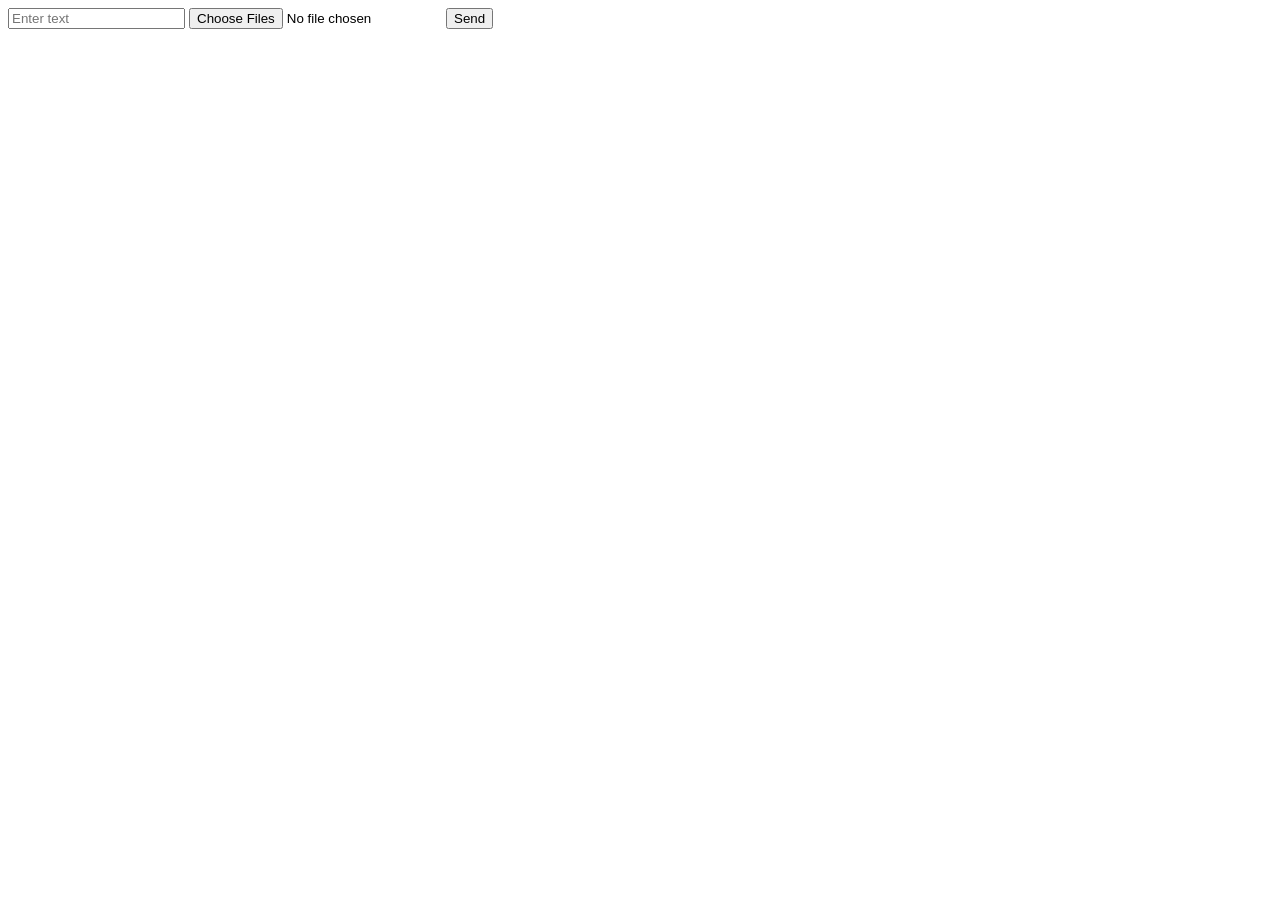
==== frontend/pages/index.html @ 4bc086fd "Style palette container with border, padding, and edge-only rounded swatches" ====
<!DOCTYPE html>
<html lang="en">
<head>
    <meta charset="UTF-8">
    <meta name="viewport" content="width=device-width, initial-scale=1.0">
    <title>SSApp</title>
    <link rel="stylesheet" href="/css/style.css">
</head>
<body>

    <form id="user-form">
        <input type="text" id="text-input" placeholder="Enter text">

        <input
            type="file"
            id="file-input"
            name="files"
            accept="application/pdf,application/vnd.openxmlformats-officedocument.presentationml.presentation,audio/*,video/*"
            multiple
        >

        <button type="submit">Send</button>
    </form>

    <div id="palette-container"></div>
    <div id="sub-page"></div>
    <div id="output"></div>
    <div id="query"></div>

    <script src="/js/main.js"></script>
</body>
</html>
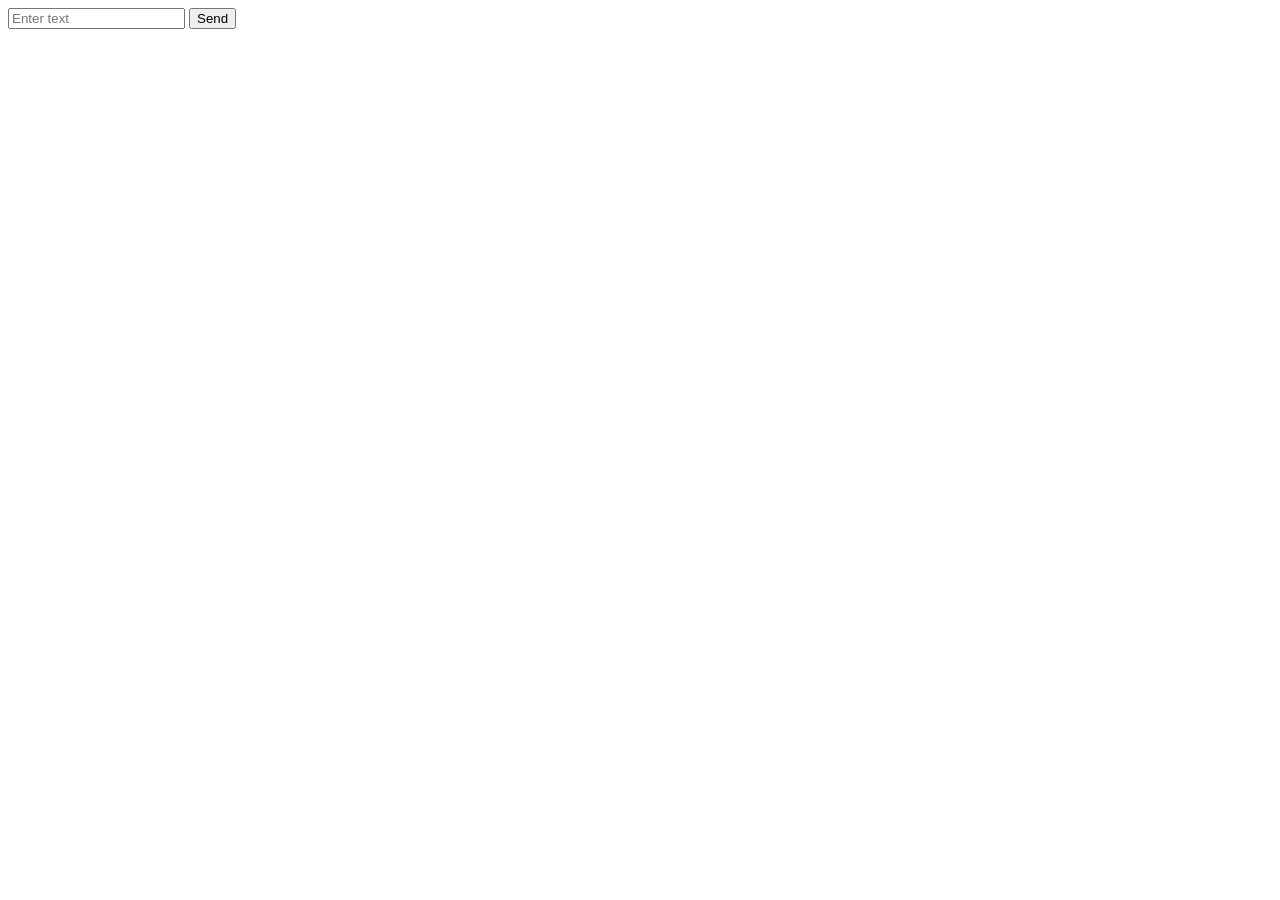
==== commit 9f0e9b73: "Enhance login and signup UI styling, fonts, and authentication flow" ====
--- a/frontend/pages/index.html
+++ b/frontend/pages/index.html
@@ -11,13 +11,7 @@
     <form id="user-form">
         <input type="text" id="text-input" placeholder="Enter text">
 
-        <input
-            type="file"
-            id="file-input"
-            name="files"
-            accept="application/pdf,application/vnd.openxmlformats-officedocument.presentationml.presentation,audio/*,video/*"
-            multiple
-        >
+
 
         <button type="submit">Send</button>
     </form>
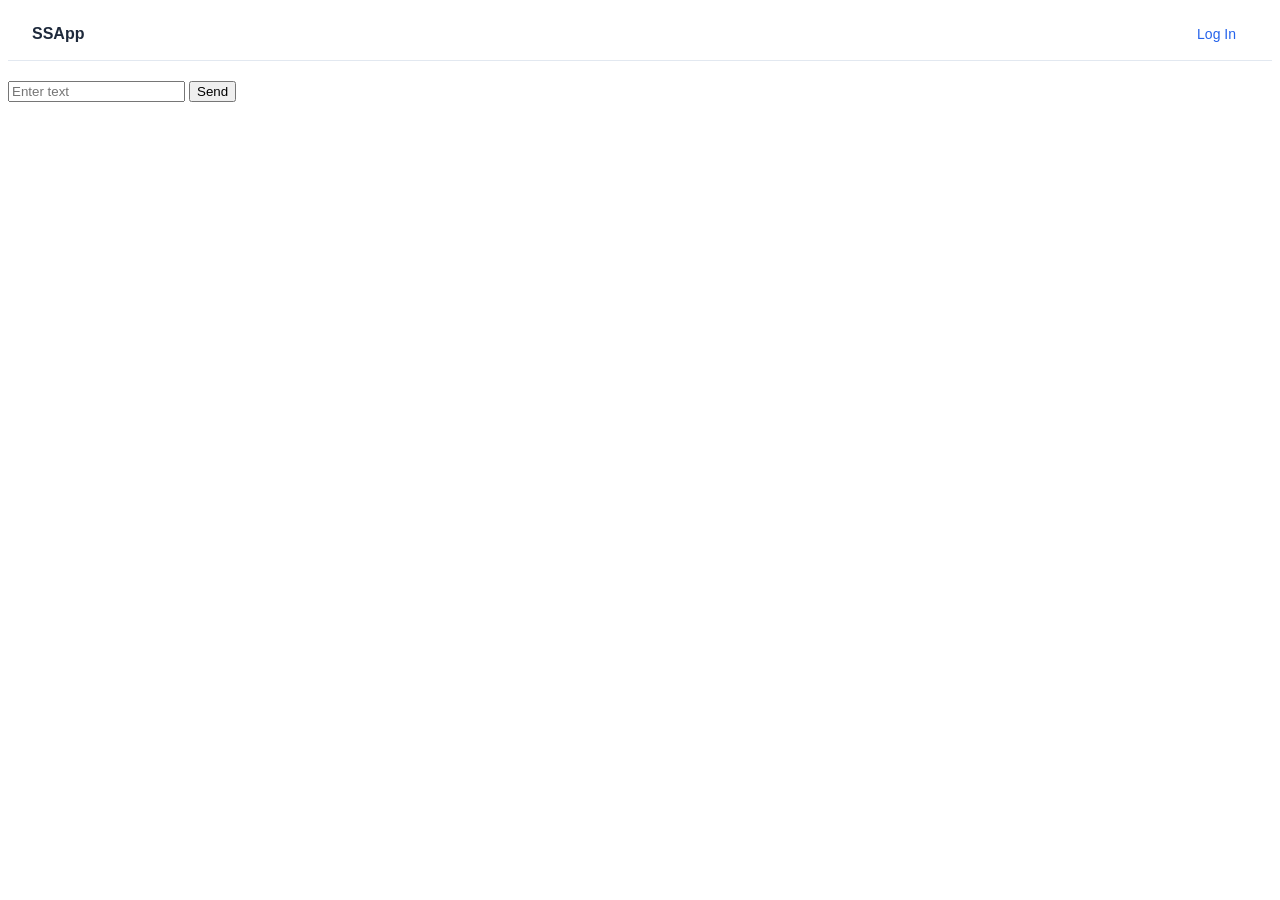
==== commit 74f7b51a: "Add organization verification, user_details insertion, and session/local storage for org info" ====
--- a/frontend/pages/index.html
+++ b/frontend/pages/index.html
@@ -5,14 +5,73 @@
     <meta name="viewport" content="width=device-width, initial-scale=1.0">
     <title>SSApp</title>
     <link rel="stylesheet" href="/css/style.css">
+    <style>
+        .top-nav {
+            display: flex;
+            justify-content: space-between;
+            align-items: center;
+            padding: 12px 24px;
+            background: #ffffff;
+            border-bottom: 1px solid #e2e8f0;
+            margin-bottom: 20px;
+            font-family: -apple-system, BlinkMacSystemFont, 'Segoe UI', Roboto, sans-serif;
+        }
+        .org-badge {
+            display: flex;
+            align-items: center;
+            gap: 10px;
+            font-weight: 600;
+            color: #1e293b;
+        }
+        .org-badge img {
+            width: 32px;
+            height: 32px;
+            border-radius: 6px;
+            object-fit: cover;
+            border: 1px solid #e2e8f0;
+        }
+        .auth-actions {
+            display: flex;
+            align-items: center;
+            gap: 16px;
+        }
+        .auth-actions a, .auth-actions button {
+            color: #2563eb;
+            text-decoration: none;
+            font-weight: 500;
+            cursor: pointer;
+            background: none;
+            border: none;
+            font-size: 14px;
+            padding: 6px 12px;
+            border-radius: 6px;
+        }
+        .auth-actions button {
+            background: #f1f5f9;
+            color: #475569;
+        }
+        .auth-actions button:hover {
+            background: #fee2e2;
+            color: #dc2626;
+        }
+    </style>
 </head>
 <body>
 
+    <header class="top-nav">
+        <div id="org-header" class="org-badge">
+            <img id="org-icon-img" src="" alt="Org Icon" style="display: none;">
+            <span id="org-name-text">SSApp</span>
+        </div>
+        <div class="auth-actions">
+            <span id="user-greeting" style="color: #64748b; font-size: 14px;"></span>
+            <button id="logout-btn" onclick="logout()" style="display: none;">Log Out</button>
+            <a id="login-link" href="/login">Log In</a>
+        </div>
+    </header>
+
     <form id="user-form">
         <input type="text" id="text-input" placeholder="Enter text">
-
-
-
         <button type="submit">Send</button>
     </form>
 
@@ -21,6 +80,41 @@
     <div id="output"></div>
     <div id="query"></div>
 
+    <script>
+        // Load organization & user info from storage
+        document.addEventListener('DOMContentLoaded', () => {
+            const orgName = sessionStorage.getItem('org_name') || localStorage.getItem('org_name');
+            const orgIcon = sessionStorage.getItem('org_icon') || localStorage.getItem('org_icon');
+            const userEmail = localStorage.getItem('user_email');
+            const firstName = localStorage.getItem('first_name');
+            const token = localStorage.getItem('access_token');
+
+            if (token) {
+                document.getElementById('login-link').style.display = 'none';
+                document.getElementById('logout-btn').style.display = 'inline-block';
+
+                if (firstName || userEmail) {
+                    document.getElementById('user-greeting').innerText = `Hello, ${firstName || userEmail}`;
+                }
+            }
+
+            if (orgName) {
+                document.getElementById('org-name-text').innerText = orgName;
+            }
+
+            if (orgIcon) {
+                const iconImg = document.getElementById('org-icon-img');
+                iconImg.src = orgIcon;
+                iconImg.style.display = 'inline-block';
+            }
+        });
+
+        function logout() {
+            localStorage.clear();
+            sessionStorage.clear();
+            window.location.href = '/login';
+        }
+    </script>
     <script src="/js/main.js"></script>
 </body>
 </html>
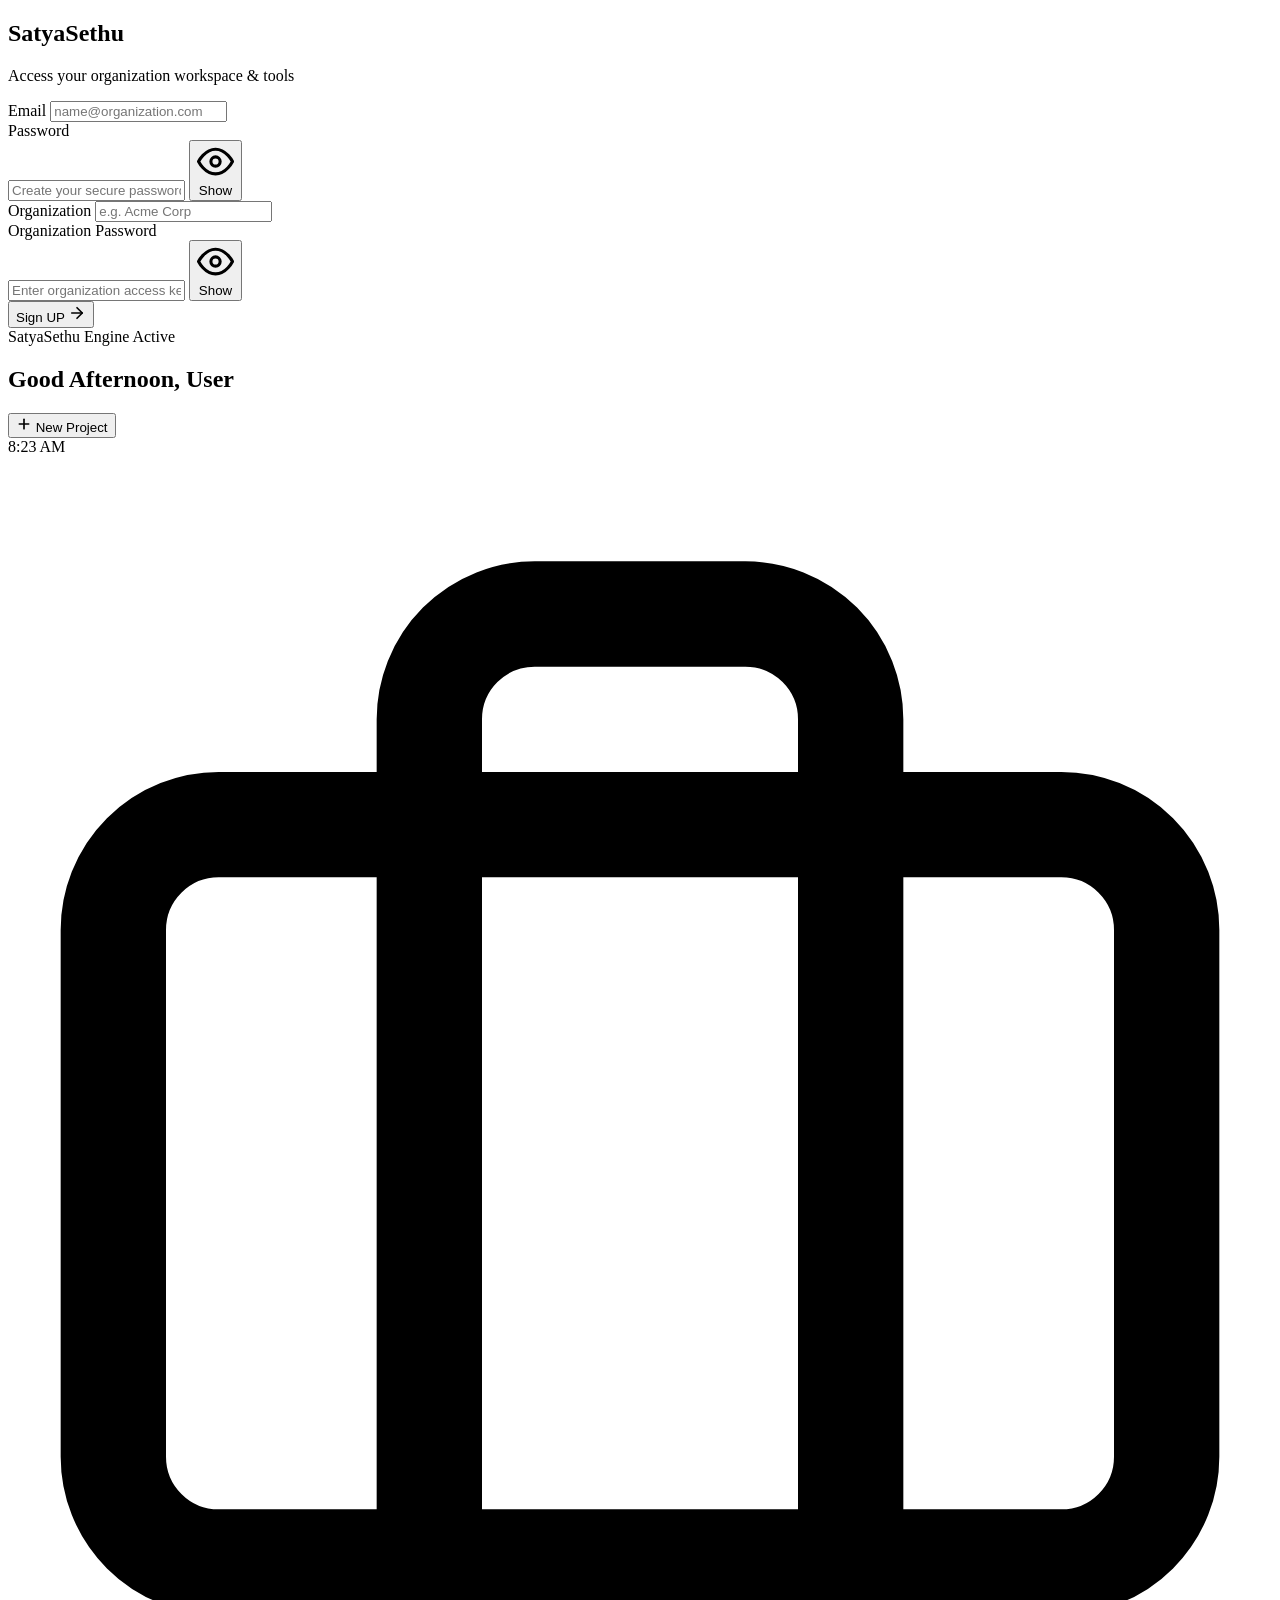
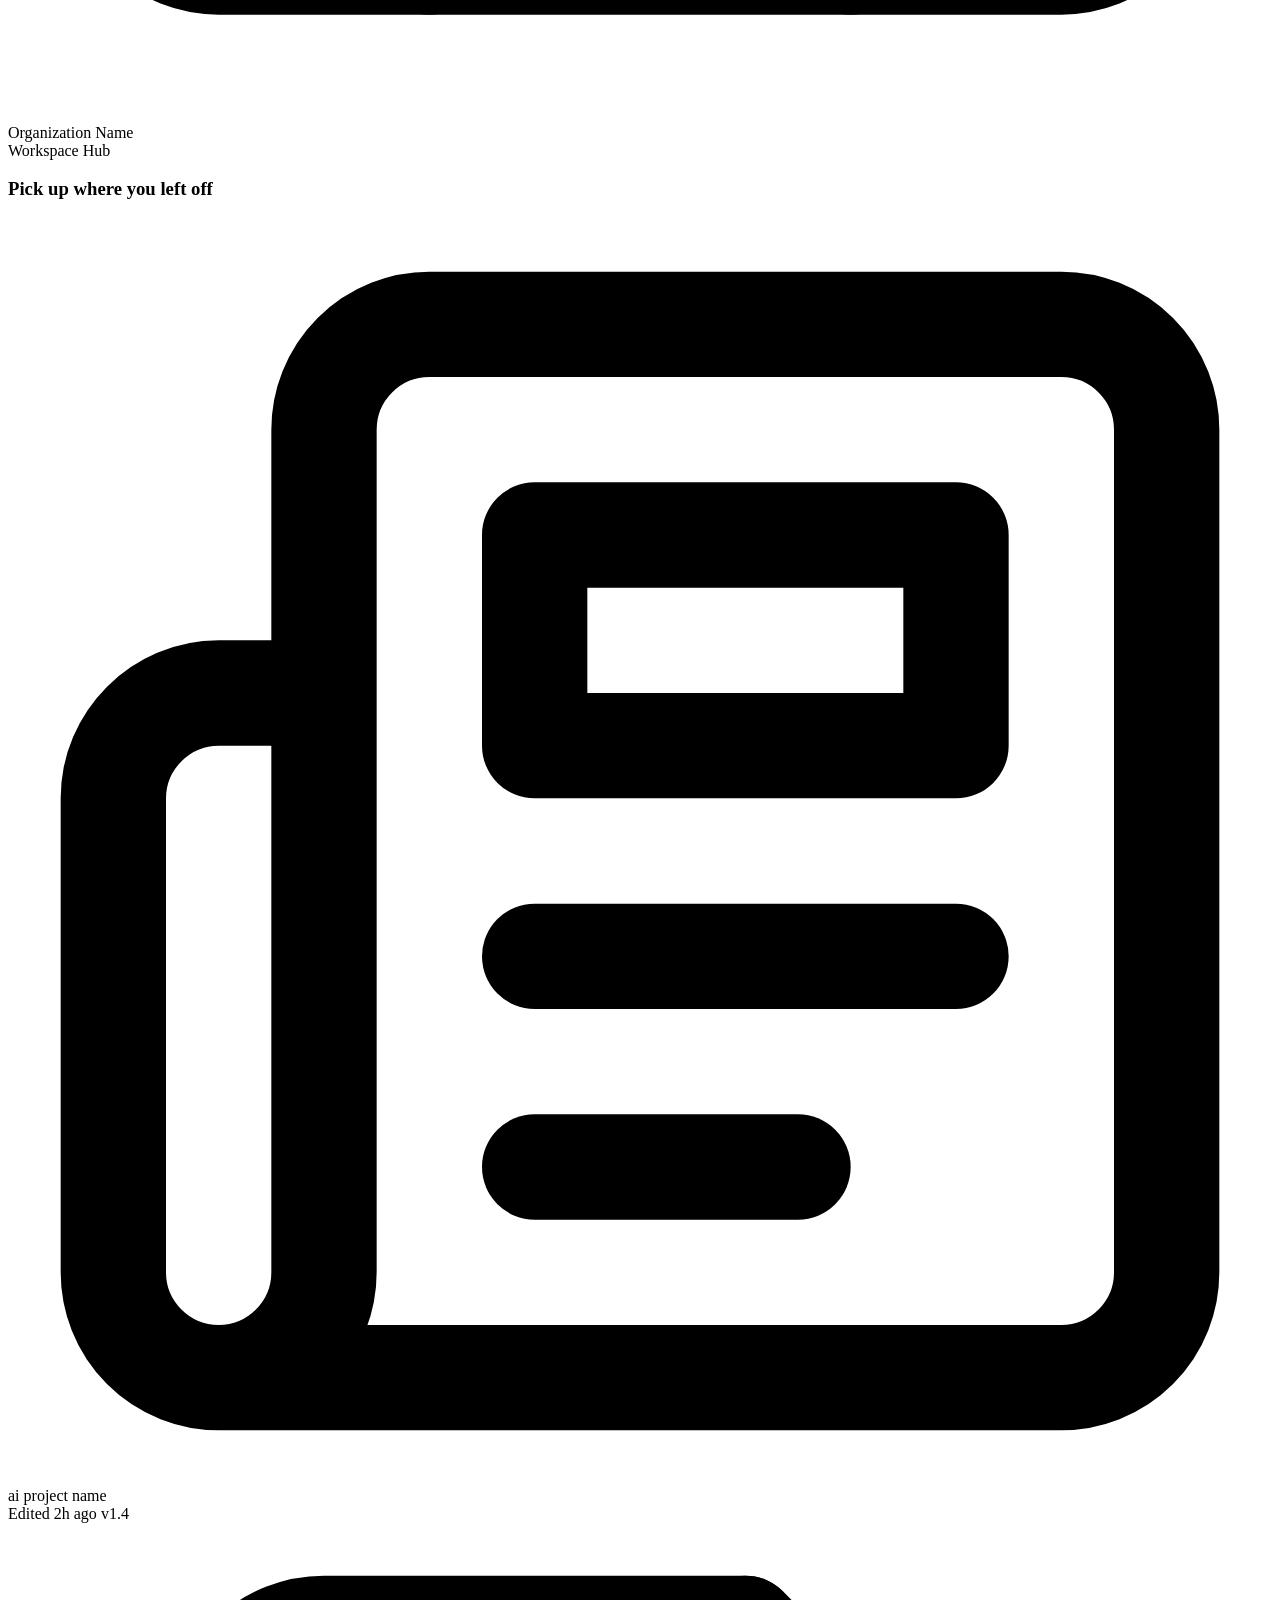
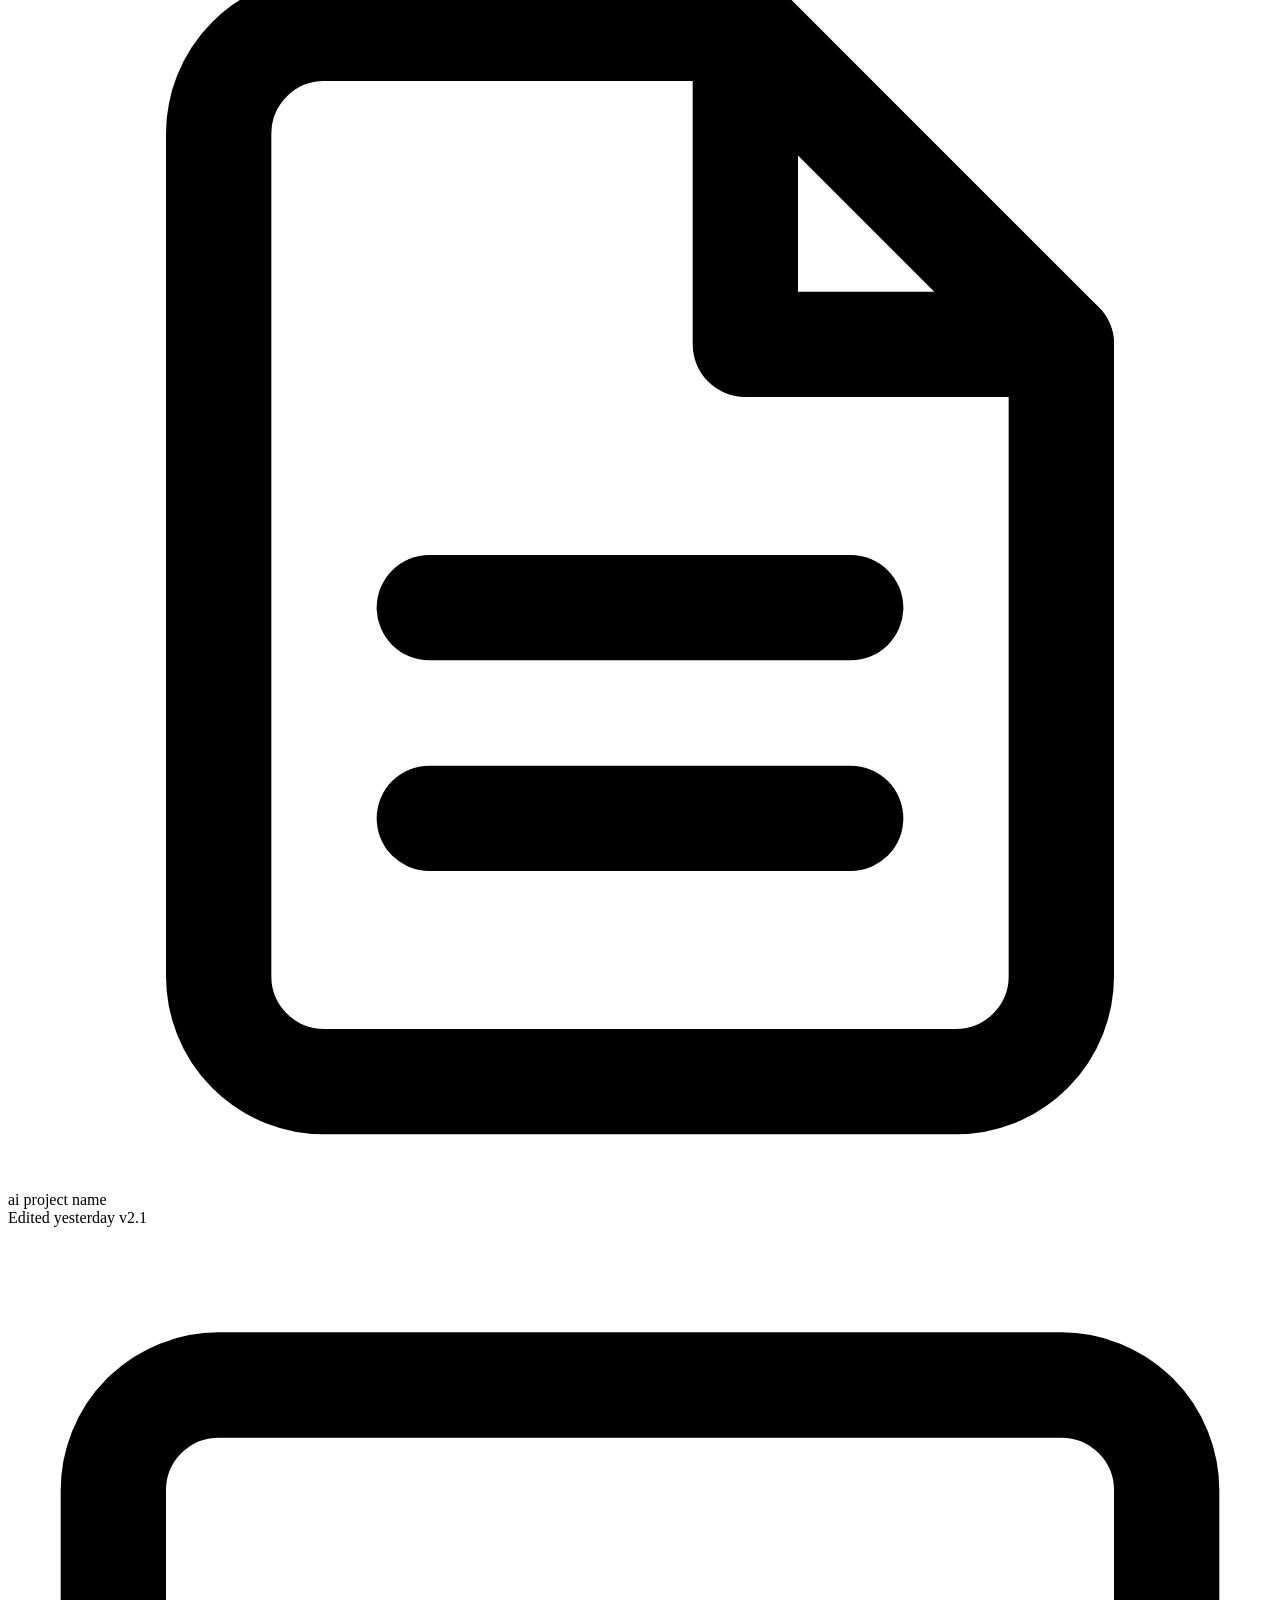
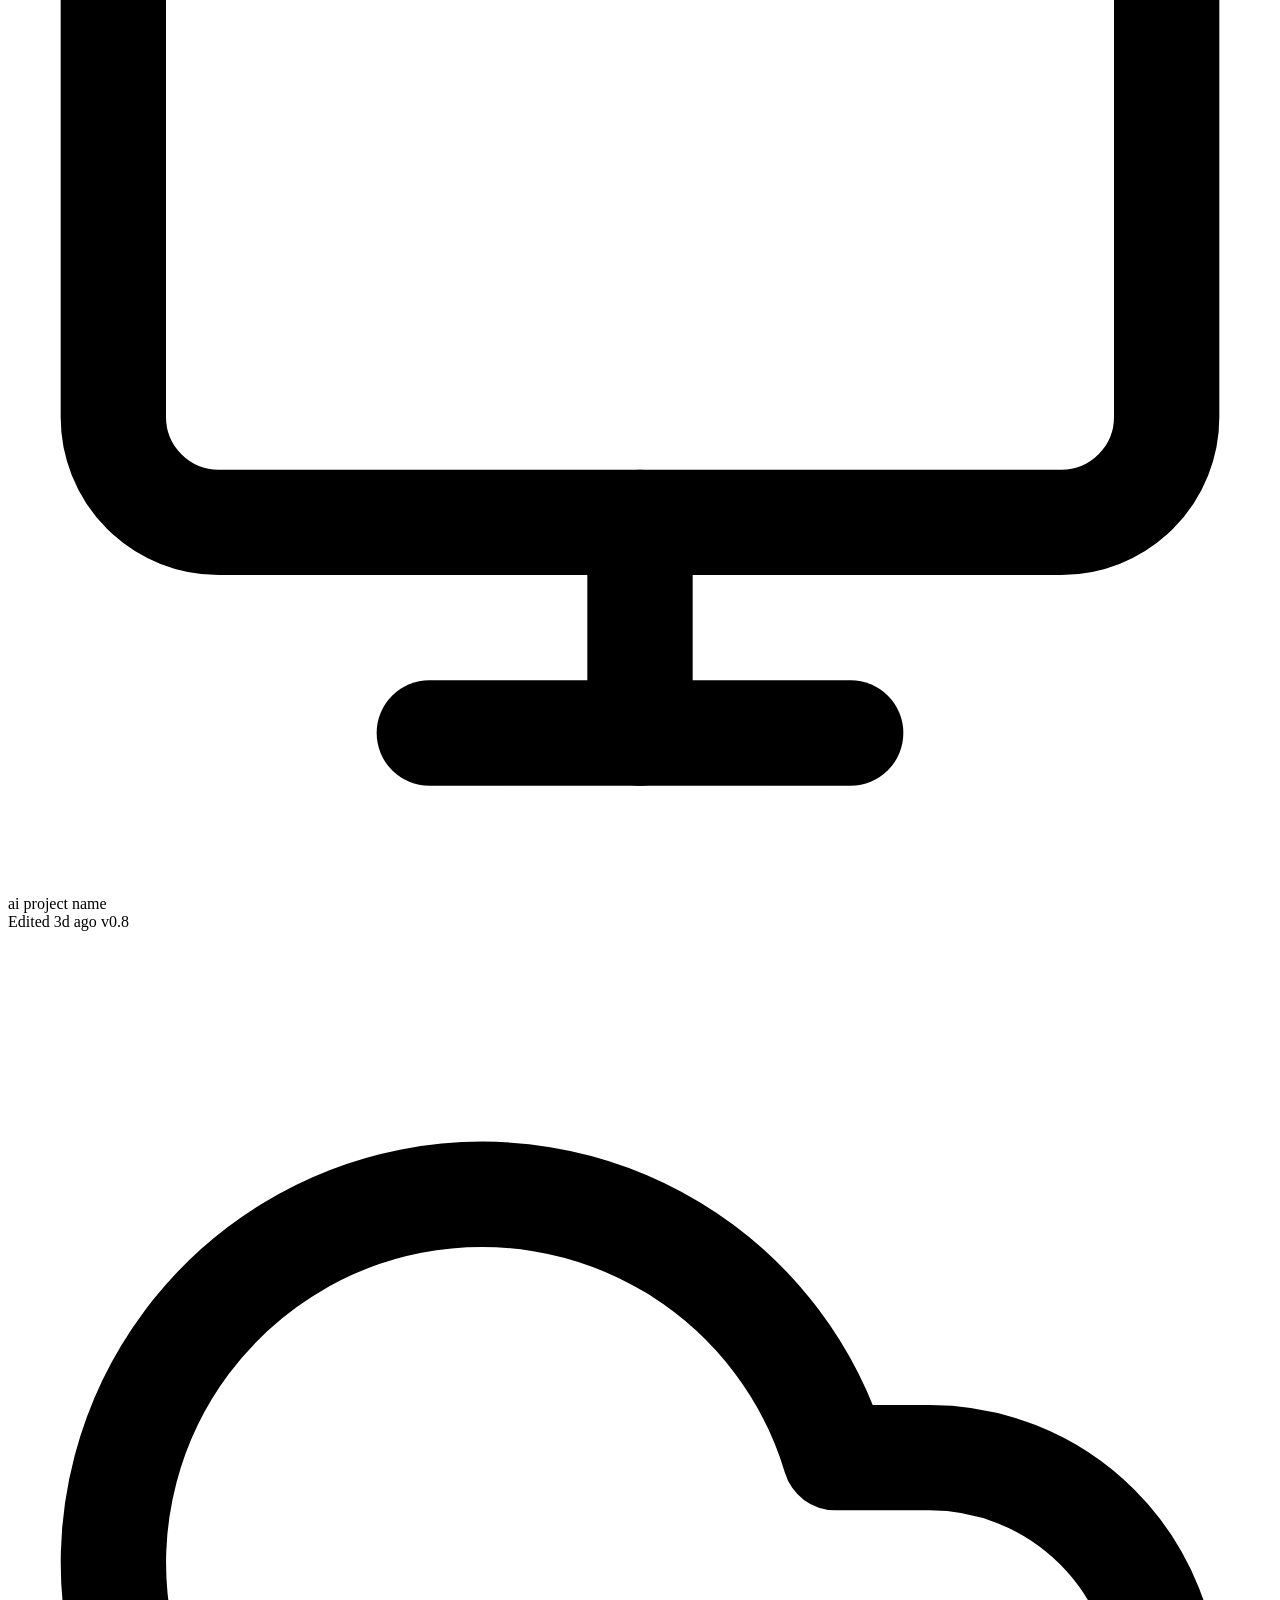
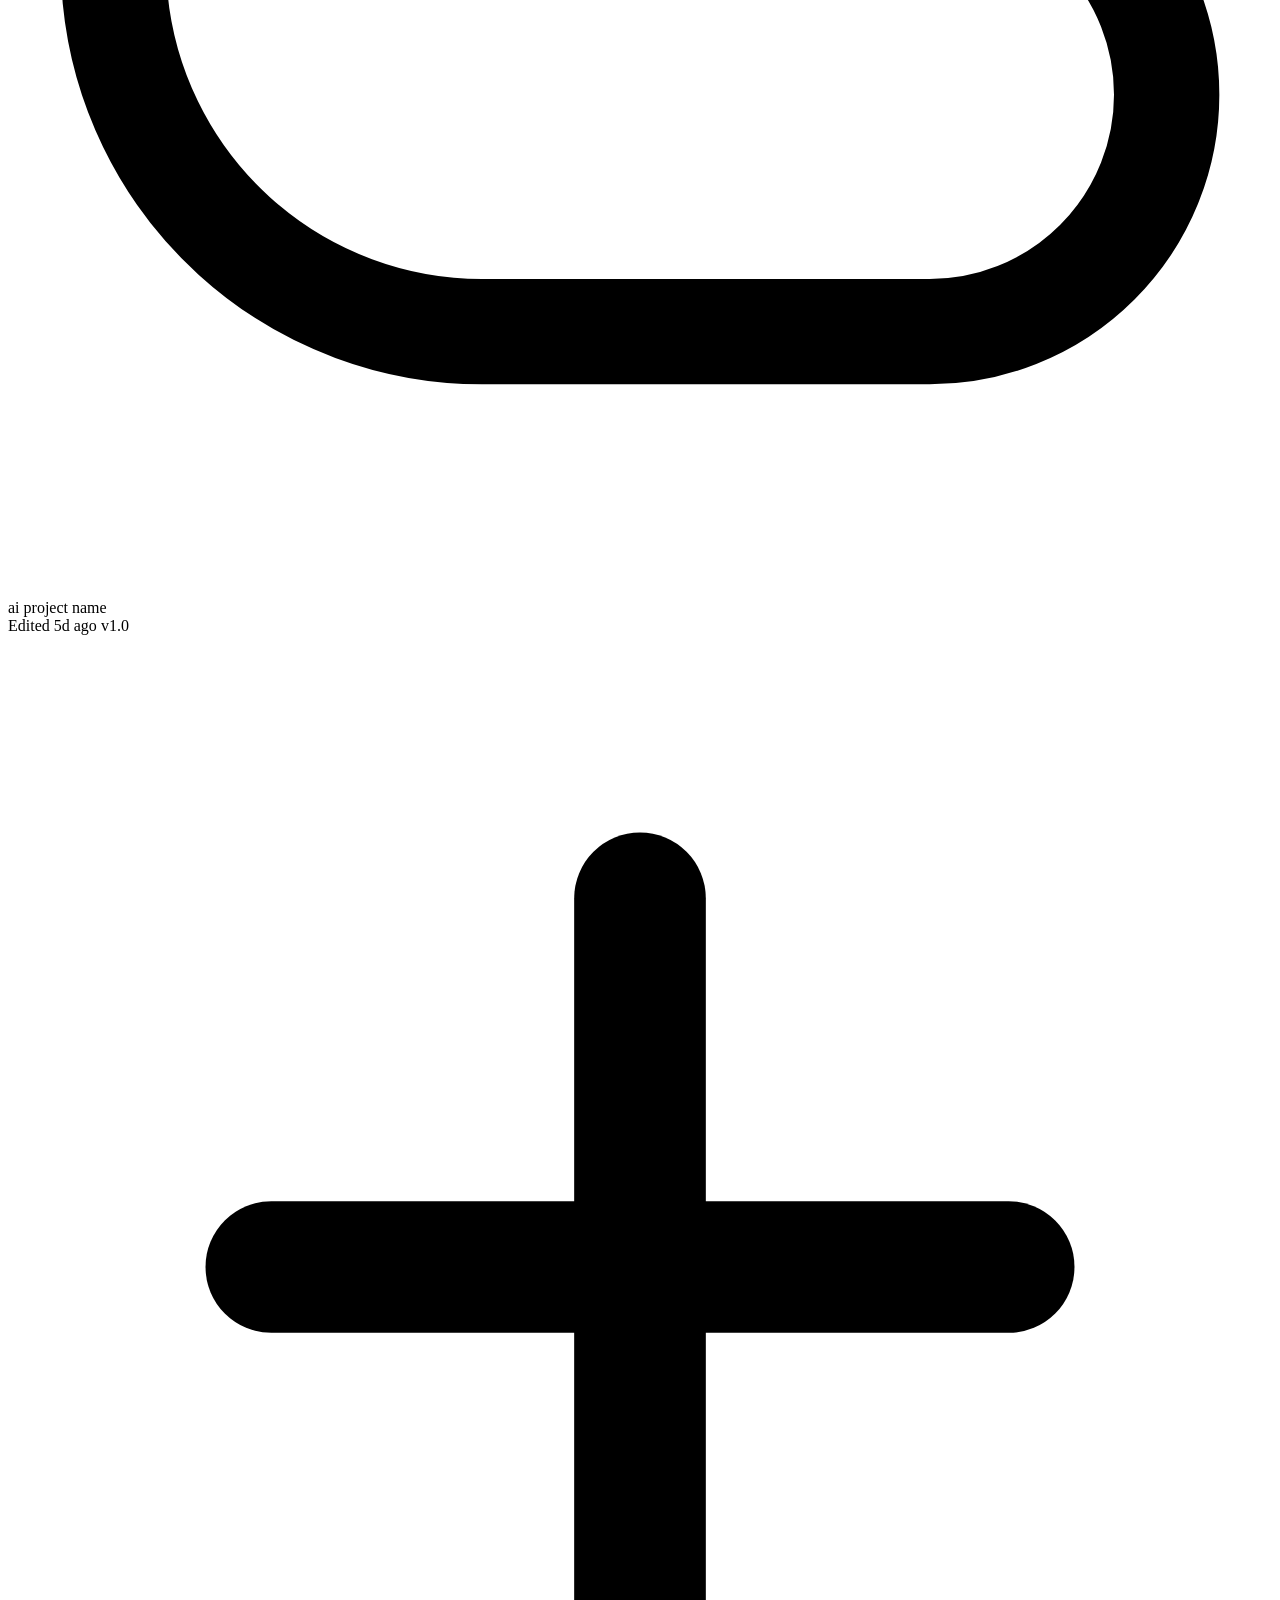
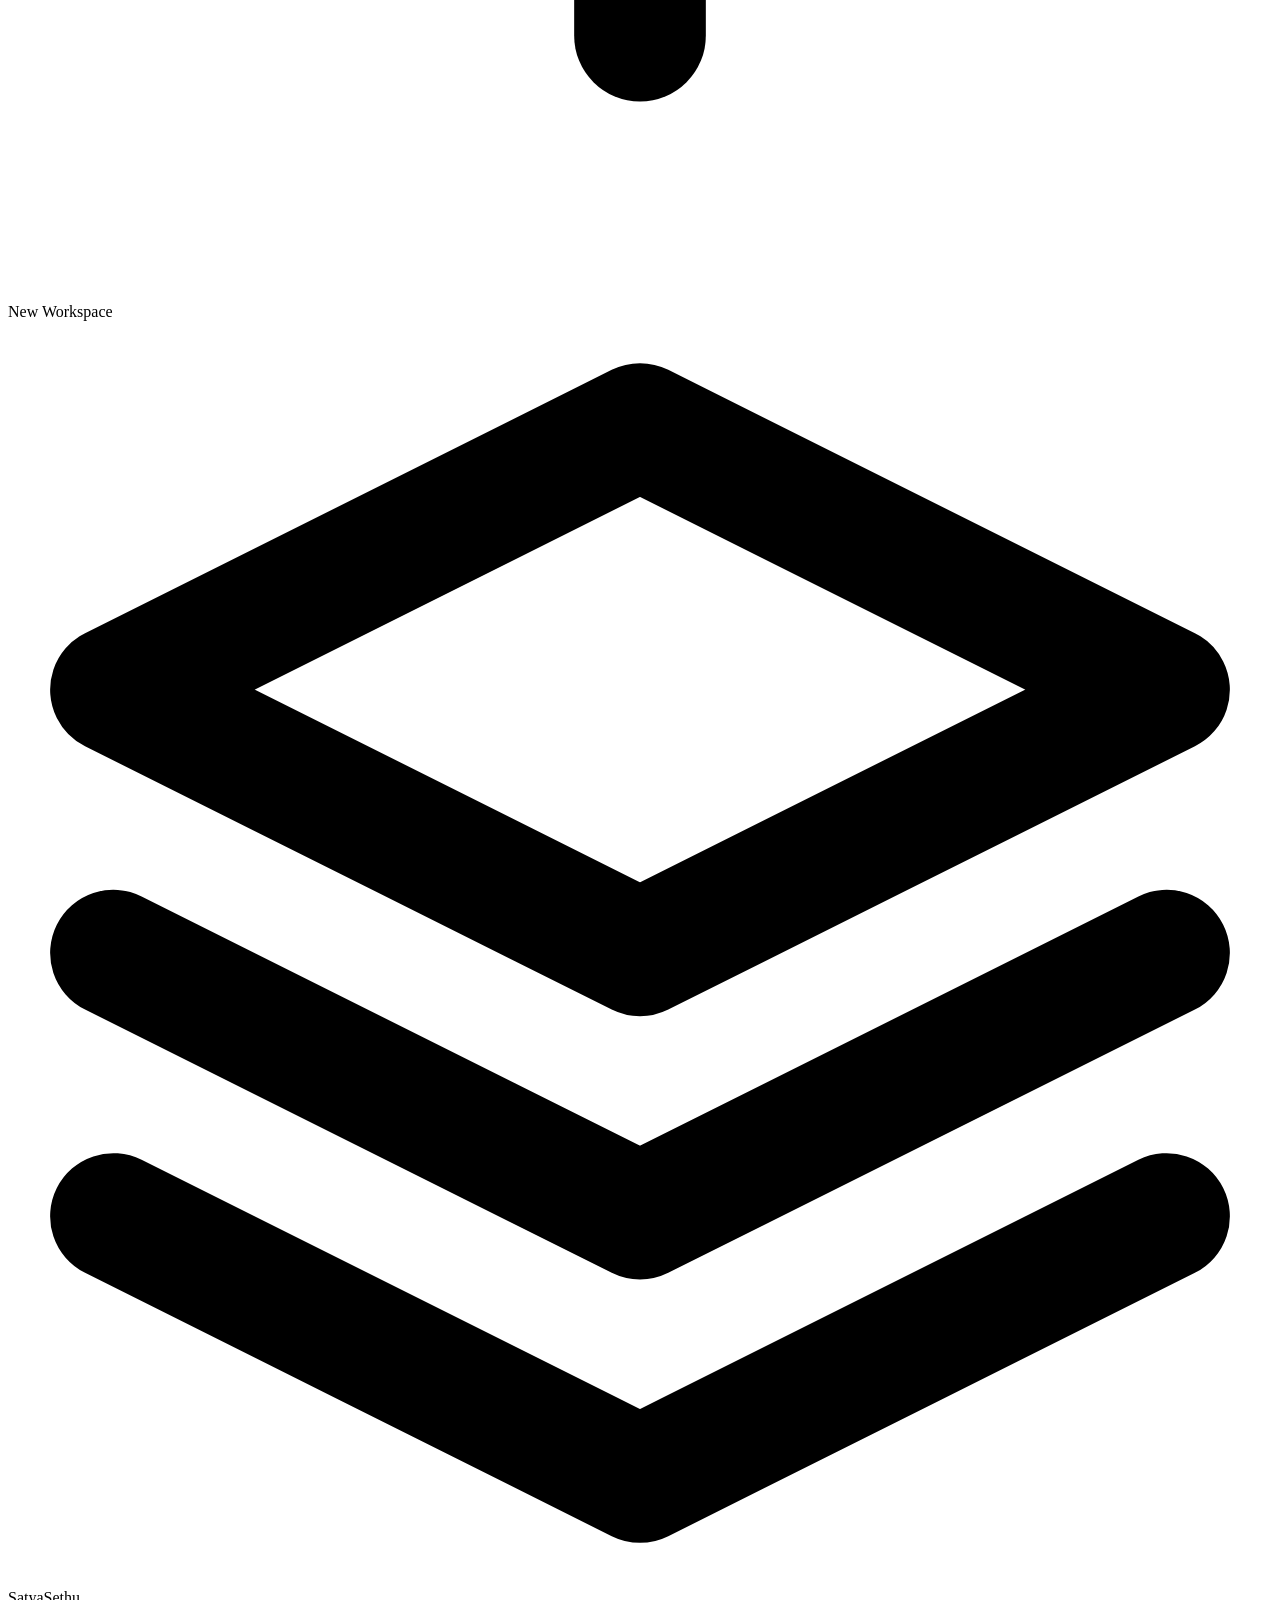
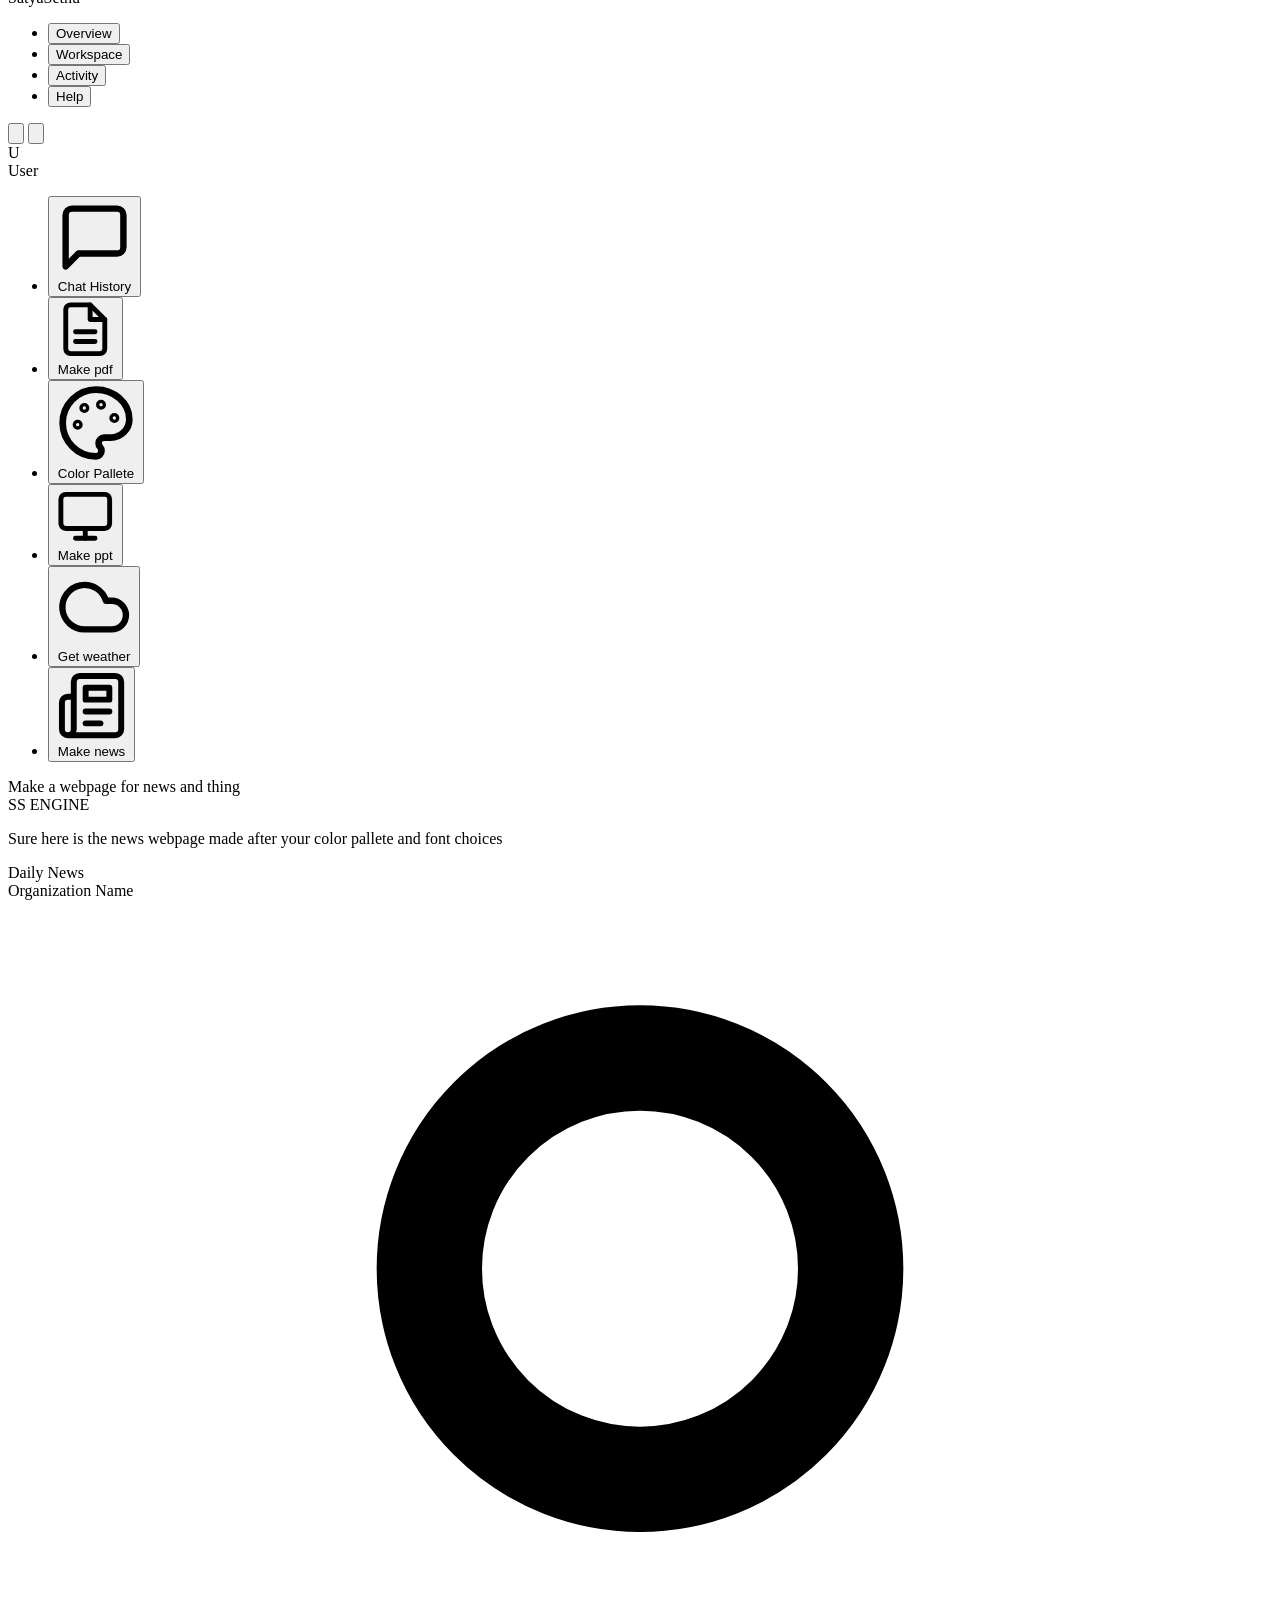
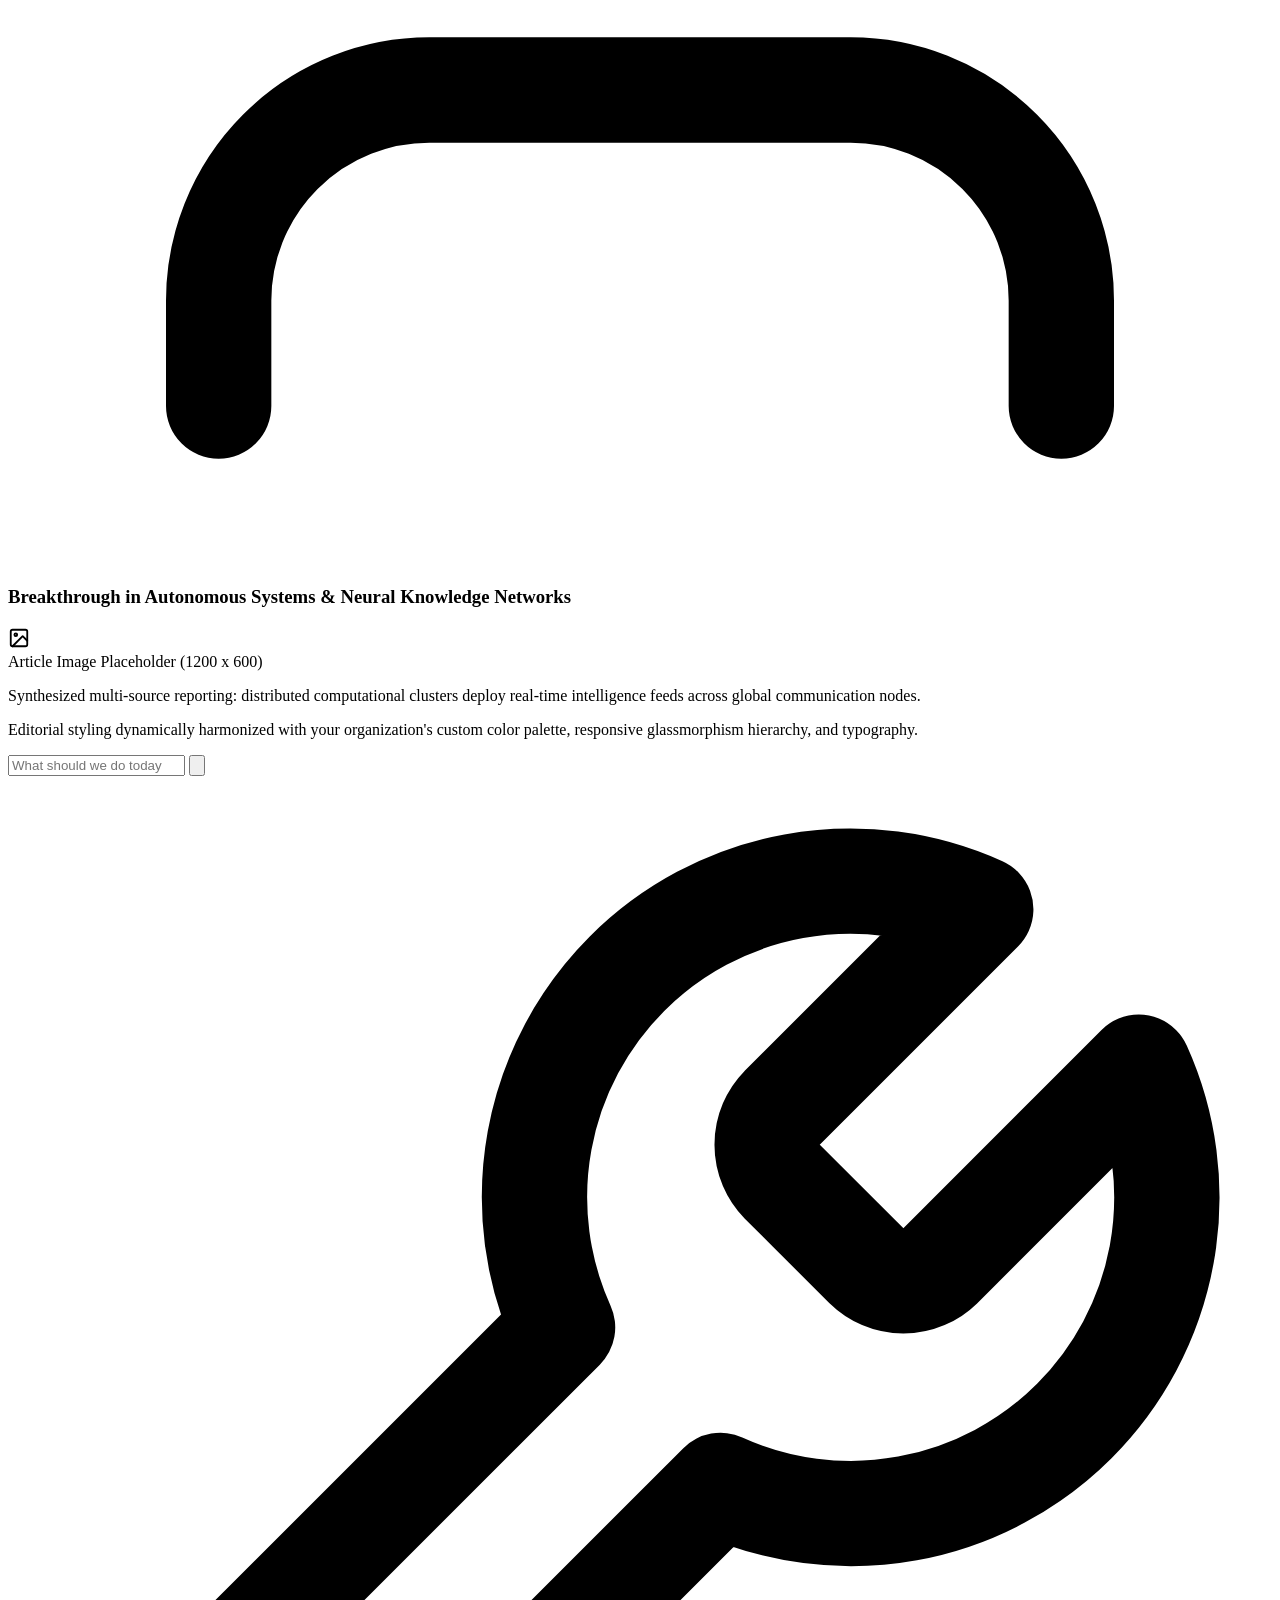
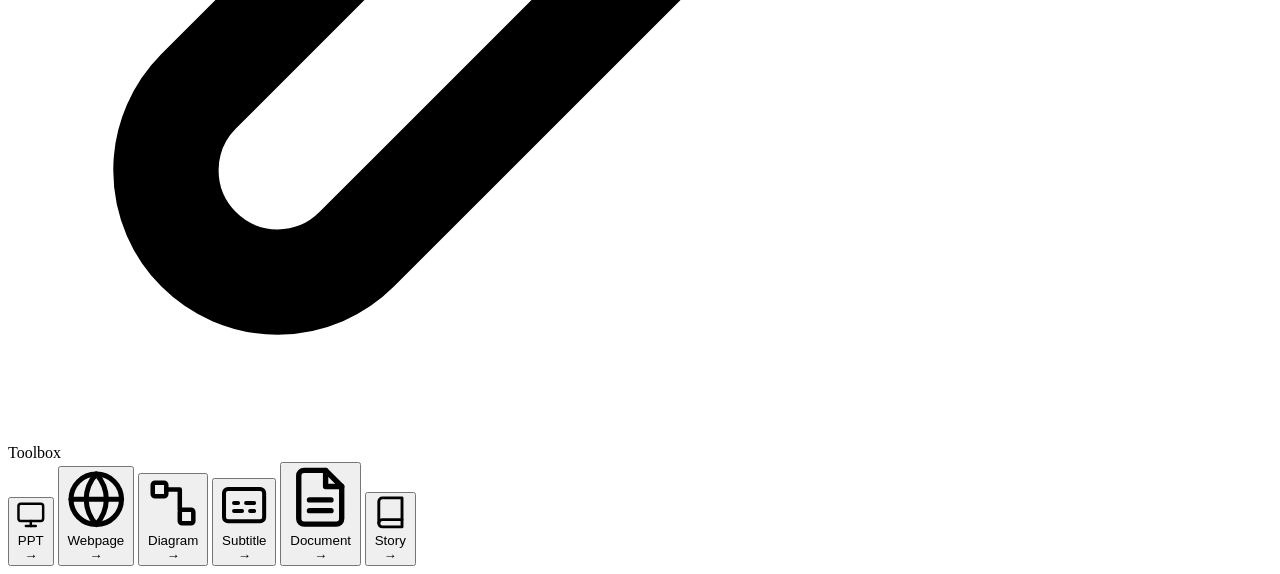
==== commit a41629fb: "Implement dark-theme glassmorphism UI for SatyaSethu (Sign-up, Projects Dashboard, and Main Workspac" ====
--- a/frontend/pages/index.html
+++ b/frontend/pages/index.html
@@ -1,120 +1,601 @@
 <!DOCTYPE html>
 <html lang="en">
 <head>
-    <meta charset="UTF-8">
-    <meta name="viewport" content="width=device-width, initial-scale=1.0">
-    <title>SSApp</title>
-    <link rel="stylesheet" href="/css/style.css">
-    <style>
-        .top-nav {
-            display: flex;
-            justify-content: space-between;
-            align-items: center;
-            padding: 12px 24px;
-            background: #ffffff;
-            border-bottom: 1px solid #e2e8f0;
-            margin-bottom: 20px;
-            font-family: -apple-system, BlinkMacSystemFont, 'Segoe UI', Roboto, sans-serif;
-        }
-        .org-badge {
-            display: flex;
-            align-items: center;
-            gap: 10px;
-            font-weight: 600;
-            color: #1e293b;
-        }
-        .org-badge img {
-            width: 32px;
-            height: 32px;
-            border-radius: 6px;
-            object-fit: cover;
-            border: 1px solid #e2e8f0;
-        }
-        .auth-actions {
-            display: flex;
-            align-items: center;
-            gap: 16px;
-        }
-        .auth-actions a, .auth-actions button {
-            color: #2563eb;
-            text-decoration: none;
-            font-weight: 500;
-            cursor: pointer;
-            background: none;
-            border: none;
-            font-size: 14px;
-            padding: 6px 12px;
-            border-radius: 6px;
-        }
-        .auth-actions button {
-            background: #f1f5f9;
-            color: #475569;
-        }
-        .auth-actions button:hover {
-            background: #fee2e2;
-            color: #dc2626;
-        }
-    </style>
+  <meta charset="UTF-8">
+  <meta name="viewport" content="width=device-width, initial-scale=1.0">
+  <title>SatyaSethu - Next-Generation Workspace</title>
+  <meta name="description" content="SatyaSethu dark-theme glassmorphism web application interface.">
+
+  <!-- Inter typography -->
+  <link rel="preconnect" href="https://fonts.googleapis.com">
+  <link rel="preconnect" href="https://fonts.gstatic.com" crossorigin>
+  <link href="https://fonts.googleapis.com/css2?family=Inter:wght@300;400;500;600;700;800&display=swap" rel="stylesheet">
+
+  <!-- Stylesheet -->
+  <link rel="stylesheet" href="/css/style.css">
 </head>
 <body>
 
-    <header class="top-nav">
-        <div id="org-header" class="org-badge">
-            <img id="org-icon-img" src="" alt="Org Icon" style="display: none;">
-            <span id="org-name-text">SSApp</span>
-        </div>
-        <div class="auth-actions">
-            <span id="user-greeting" style="color: #64748b; font-size: 14px;"></span>
-            <button id="logout-btn" onclick="logout()" style="display: none;">Log Out</button>
-            <a id="login-link" href="/login">Log In</a>
-        </div>
+  <!-- The Glowing Background: 3 Large Circular Elements (Orbs) in deep warm tones with massive 120px CSS blur -->
+  <div class="glowing-background" aria-hidden="true">
+    <div class="orb orb-1-top-right"></div>
+    <div class="orb orb-2-bottom-left"></div>
+    <div class="orb orb-3-center"></div>
+  </div>
+
+  <!-- ====================================================================
+       SCREEN 1: SIGN-UP PAGE
+       ==================================================================== -->
+  <main id="screen-signup" class="app-screen active" aria-labelledby="signup-heading">
+    <div class="signup-box-wrapper">
+      <section class="glass-card signup-glass-box">
+
+        <!-- Header: Title reading "SatyaSethu" centered at the top -->
+        <div class="signup-header">
+          <h1 id="signup-heading" class="signup-title">SatyaSethu</h1>
+          <p class="signup-tagline">Access your organization workspace &amp; tools</p>
+        </div>
+
+        <!-- Stacked input fields: Email, Password, Organization, and Organization Password -->
+        <form id="signup-form" class="signup-form-stack" novalidate>
+          <div class="form-field">
+            <label for="input-email" class="form-label">Email</label>
+            <input 
+              type="email" 
+              id="input-email" 
+              name="email"
+              class="glass-input" 
+              placeholder="name@organization.com" 
+              required
+              autocomplete="email"
+            >
+          </div>
+
+          <div class="form-field">
+            <label for="input-password" class="form-label">Password</label>
+            <div class="password-input-wrapper">
+              <input 
+                type="password" 
+                id="input-password" 
+                name="password"
+                class="glass-input" 
+                placeholder="Create your secure password" 
+                required
+                autocomplete="new-password"
+              >
+              <button type="button" class="password-toggle-btn" data-target="input-password" aria-label="Toggle password visibility">
+                <svg class="eye-icon" viewBox="0 0 24 24" fill="none" stroke="currentColor" stroke-width="2" stroke-linecap="round" stroke-linejoin="round">
+                  <path d="M1 12s4-8 11-8 11 8 11 8-4 8-11 8-11-8-11-8z"></path>
+                  <circle cx="12" cy="12" r="3"></circle>
+                </svg>
+                <span class="toggle-text">Show</span>
+              </button>
+            </div>
+          </div>
+
+          <div class="form-field">
+            <label for="input-org" class="form-label">Organization</label>
+            <input 
+              type="text" 
+              id="input-org" 
+              name="organization"
+              class="glass-input" 
+              placeholder="e.g. Acme Corp" 
+              required
+              autocomplete="organization"
+            >
+          </div>
+
+          <div class="form-field">
+            <label for="input-org-password" class="form-label">Organization Password</label>
+            <div class="password-input-wrapper">
+              <input 
+                type="password" 
+                id="input-org-password" 
+                name="org_password"
+                class="glass-input" 
+                placeholder="Enter organization access key" 
+                required
+              >
+              <button type="button" class="password-toggle-btn" data-target="input-org-password" aria-label="Toggle organization password visibility">
+                <svg class="eye-icon" viewBox="0 0 24 24" fill="none" stroke="currentColor" stroke-width="2" stroke-linecap="round" stroke-linejoin="round">
+                  <path d="M1 12s4-8 11-8 11 8 11 8-4 8-11 8-11-8-11-8z"></path>
+                  <circle cx="12" cy="12" r="3"></circle>
+                </svg>
+                <span class="toggle-text">Show</span>
+              </button>
+            </div>
+          </div>
+
+          <!-- Action: Full-width, vibrant orange "Sign UP" button at the bottom -->
+          <button type="submit" id="btn-submit-signup" class="btn-vibrant-signup">
+            <span>Sign UP</span>
+            <svg width="18" height="18" viewBox="0 0 24 24" fill="none" stroke="currentColor" stroke-width="2.2" stroke-linecap="round" stroke-linejoin="round">
+              <line x1="5" y1="12" x2="19" y2="12"></line>
+              <polyline points="12 5 19 12 12 19"></polyline>
+            </svg>
+          </button>
+        </form>
+
+      </section>
+    </div>
+  </main>
+
+
+  <!-- ====================================================================
+       SCREEN 2: PROJECTS DASHBOARD
+       ==================================================================== -->
+  <main id="screen-projects-dashboard" class="app-screen" aria-label="Projects Dashboard">
+    
+    <!-- Main Header: "SatyaSethu Engine" centered at the very top -->
+    <header class="dashboard-top-brand">
+      <div class="brand-engine-heading">
+        <span>SatyaSethu Engine</span>
+        <span class="brand-engine-badge">Active</span>
+      </div>
     </header>
 
-    <form id="user-form">
-        <input type="text" id="text-input" placeholder="Enter text">
-        <button type="submit">Send</button>
-    </form>
-
-    <div id="palette-container"></div>
-    <div id="sub-page"></div>
-    <div id="output"></div>
-    <div id="query"></div>
-
-    <script>
-        // Load organization & user info from storage
-        document.addEventListener('DOMContentLoaded', () => {
-            const orgName = sessionStorage.getItem('org_name') || localStorage.getItem('org_name');
-            const orgIcon = sessionStorage.getItem('org_icon') || localStorage.getItem('org_icon');
-            const userEmail = localStorage.getItem('user_email');
-            const firstName = localStorage.getItem('first_name');
-            const token = localStorage.getItem('access_token');
-
-            if (token) {
-                document.getElementById('login-link').style.display = 'none';
-                document.getElementById('logout-btn').style.display = 'inline-block';
-
-                if (firstName || userEmail) {
-                    document.getElementById('user-greeting').innerText = `Hello, ${firstName || userEmail}`;
-                }
-            }
-
-            if (orgName) {
-                document.getElementById('org-name-text').innerText = orgName;
-            }
-
-            if (orgIcon) {
-                const iconImg = document.getElementById('org-icon-img');
-                iconImg.src = orgIcon;
-                iconImg.style.display = 'inline-block';
-            }
-        });
-
-        function logout() {
-            localStorage.clear();
-            sessionStorage.clear();
-            window.location.href = '/login';
-        }
-    </script>
-    <script src="/js/main.js"></script>
+    <!-- Top Section (Two Columns) -->
+    <section class="projects-top-section">
+      
+      <!-- Left Welcome Card (Wide): "Good Afternoon [Username]" -->
+      <div class="glass-card welcome-card-wide">
+        <h2 class="welcome-greeting-title" id="welcome-username-display">
+          Good Afternoon, <span id="username-text">User</span>
+        </h2>
+
+        <!-- Inside card at the bottom: "New Project" button on left & prominent time on right -->
+        <div class="welcome-card-bottom">
+          <button type="button" class="btn-new-project" id="btn-create-new-project">
+            <svg width="16" height="16" viewBox="0 0 24 24" fill="none" stroke="currentColor" stroke-width="2.5" stroke-linecap="round" stroke-linejoin="round">
+              <line x1="12" y1="5" x2="12" y2="19"></line>
+              <line x1="5" y1="12" x2="19" y2="12"></line>
+            </svg>
+            <span>New Project</span>
+          </button>
+
+          <!-- Prominent time display (e.g. "8:23 AM") -->
+          <div class="prominent-time-display" id="live-time-display">8:23 AM</div>
+        </div>
+      </div>
+
+      <!-- Right Org Card (Square) beside the welcome card -->
+      <div class="glass-card org-card-square">
+        <!-- Placeholder for [Organization Logo] centered -->
+        <div class="org-logo-placeholder" aria-label="Organization Logo placeholder">
+          <svg viewBox="0 0 24 24" fill="none" stroke="currentColor" stroke-width="2" stroke-linecap="round" stroke-linejoin="round">
+            <rect x="2" y="7" width="20" height="14" rx="2" ry="2"></rect>
+            <path d="M16 21V5a2 2 0 0 0-2-2h-4a2 2 0 0 0-2 2v16"></path>
+          </svg>
+        </div>
+        <!-- "Organization name" text below it -->
+        <div class="org-name-caption" id="org-card-name">Organization Name</div>
+        <div class="org-sub-meta">Workspace Hub</div>
+      </div>
+
+    </section>
+
+    <!-- Middle Section: Centered subheading "Pick up where you left off" -->
+    <section class="projects-middle-section">
+      <h3 class="subheading-continue">Pick up where you left off</h3>
+    </section>
+
+    <!-- Projects Grid (Bottom): CSS grid of smaller square glass cards -->
+    <section class="projects-grid" id="projects-grid-container" aria-label="Recent Projects">
+      
+      <!-- Card 1 -->
+      <div class="glass-card glass-card-interactive project-item-card" data-project="news-portal">
+        <div class="project-card-top">
+          <div class="project-icon-box">
+            <svg viewBox="0 0 24 24" fill="none" stroke="currentColor" stroke-width="2" stroke-linecap="round" stroke-linejoin="round">
+              <path d="M4 22h16a2 2 0 0 0 2-2V4a2 2 0 0 0-2-2H8a2 2 0 0 0-2 2v16a2 2 0 0 1-2 2Zm0 0a2 2 0 0 1-2-2v-9c0-1.1.9-2 2-2h2"></path>
+              <path d="M18 14h-8"></path>
+              <path d="M15 18h-5"></path>
+              <path d="M10 6h8v4h-8V6Z"></path>
+            </svg>
+          </div>
+          <span class="project-status-dot" title="Active"></span>
+        </div>
+        <div class="project-title-name">ai project name</div>
+        <div class="project-card-footer">
+          <span>Edited 2h ago</span>
+          <span>v1.4</span>
+        </div>
+      </div>
+
+      <!-- Card 2 -->
+      <div class="glass-card glass-card-interactive project-item-card" data-project="research-doc">
+        <div class="project-card-top">
+          <div class="project-icon-box">
+            <svg viewBox="0 0 24 24" fill="none" stroke="currentColor" stroke-width="2" stroke-linecap="round" stroke-linejoin="round">
+              <path d="M14 2H6a2 2 0 0 0-2 2v16a2 2 0 0 0 2 2h12a2 2 0 0 0 2-2V8z"></path>
+              <polyline points="14 2 14 8 20 8"></polyline>
+              <line x1="16" y1="13" x2="8" y2="13"></line>
+              <line x1="16" y1="17" x2="8" y2="17"></line>
+            </svg>
+          </div>
+          <span class="project-status-dot" title="Active"></span>
+        </div>
+        <div class="project-title-name">ai project name</div>
+        <div class="project-card-footer">
+          <span>Edited yesterday</span>
+          <span>v2.1</span>
+        </div>
+      </div>
+
+      <!-- Card 3 -->
+      <div class="glass-card glass-card-interactive project-item-card" data-project="deck-slides">
+        <div class="project-card-top">
+          <div class="project-icon-box">
+            <svg viewBox="0 0 24 24" fill="none" stroke="currentColor" stroke-width="2" stroke-linecap="round" stroke-linejoin="round">
+              <rect x="2" y="3" width="20" height="14" rx="2" ry="2"></rect>
+              <line x1="8" y1="21" x2="16" y2="21"></line>
+              <line x1="12" y1="17" x2="12" y2="21"></line>
+            </svg>
+          </div>
+          <span class="project-status-dot" title="Active"></span>
+        </div>
+        <div class="project-title-name">ai project name</div>
+        <div class="project-card-footer">
+          <span>Edited 3d ago</span>
+          <span>v0.8</span>
+        </div>
+      </div>
+
+      <!-- Card 4 -->
+      <div class="glass-card glass-card-interactive project-item-card" data-project="weather-feed">
+        <div class="project-card-top">
+          <div class="project-icon-box">
+            <svg viewBox="0 0 24 24" fill="none" stroke="currentColor" stroke-width="2" stroke-linecap="round" stroke-linejoin="round">
+              <path d="M17.5 19H9a7 7 0 1 1 6.71-9h1.79a4.5 4.5 0 1 1 0 9Z"></path>
+            </svg>
+          </div>
+          <span class="project-status-dot" title="Active"></span>
+        </div>
+        <div class="project-title-name">ai project name</div>
+        <div class="project-card-footer">
+          <span>Edited 5d ago</span>
+          <span>v1.0</span>
+        </div>
+      </div>
+
+      <!-- Final card in grid: large "+" symbol in center as creation button -->
+      <div class="glass-card project-item-create" id="btn-grid-create-card" role="button" tabindex="0" title="Create new project">
+        <div class="large-plus-symbol">
+          <svg viewBox="0 0 24 24" fill="none" stroke="currentColor" stroke-width="2.5" stroke-linecap="round" stroke-linejoin="round">
+            <line x1="12" y1="5" x2="12" y2="19"></line>
+            <line x1="5" y1="12" x2="19" y2="12"></line>
+          </svg>
+        </div>
+        <span class="create-card-caption">New Workspace</span>
+      </div>
+
+    </section>
+
+  </main>
+
+
+  <!-- ====================================================================
+       SCREEN 3: MAIN WORKSPACE (DASHBOARD WITH NAVBAR & 3-COLUMN LAYOUT)
+       ==================================================================== -->
+  <main id="screen-workspace" class="app-screen" aria-label="Main Workspace">
+    
+    <!-- ------------------------------------------------------------------
+         TOP NAVIGATION BAR (PINNED TO TOP OF WORKSPACE)
+         ------------------------------------------------------------------ -->
+    <header class="workspace-top-navbar">
+      <!-- Left side: Small brand icon/logo + inline horizontal links -->
+      <div class="navbar-left-group">
+        <div class="navbar-brand-link" id="nav-brand-home" role="button" tabindex="0" title="Return to Projects Dashboard">
+          <div class="navbar-brand-icon" aria-hidden="true">
+            <svg viewBox="0 0 24 24" fill="none" stroke="currentColor" stroke-width="2.4" stroke-linecap="round" stroke-linejoin="round">
+              <polygon points="12 2 2 7 12 12 22 7 12 2"></polygon>
+              <polyline points="2 17 12 22 22 17"></polyline>
+              <polyline points="2 12 12 17 22 12"></polyline>
+            </svg>
+          </div>
+          <span>SatyaSethu</span>
+        </div>
+
+        <!-- Inline horizontal text links: Overview, Workspace, Activity, and Help -->
+        <ul class="navbar-inline-links">
+          <li><button type="button" class="nav-inline-item-btn" id="nav-link-overview">Overview</button></li>
+          <li><button type="button" class="nav-inline-item-btn active" id="nav-link-workspace">Workspace</button></li>
+          <li><button type="button" class="nav-inline-item-btn" id="nav-link-activity">Activity</button></li>
+          <li><button type="button" class="nav-inline-item-btn" id="nav-link-help">Help</button></li>
+        </ul>
+      </div>
+
+      <!-- Right side: Small utility icons & pill-shaped user profile indicator -->
+      <div class="navbar-right-group">
+        <!-- Notifications Icon -->
+        <button type="button" class="nav-utility-btn" title="Notifications">
+          <svg viewBox="0 0 24 24" fill="none" stroke="currentColor" stroke-width="2" stroke-linecap="round" stroke-linejoin="round">
+            <path d="M18 8A6 6 0 0 0 6 8c0 7-3 9-3 9h18s-3-2-3-9"></path>
+            <path d="M13.73 21a2 2 0 0 1-3.46 0"></path>
+          </svg>
+          <span class="notif-badge-dot"></span>
+        </button>
+
+        <!-- Settings Icon -->
+        <button type="button" class="nav-utility-btn" title="Workspace Settings">
+          <svg viewBox="0 0 24 24" fill="none" stroke="currentColor" stroke-width="2" stroke-linecap="round" stroke-linejoin="round">
+            <circle cx="12" cy="12" r="3"></circle>
+            <path d="M19.4 15a1.65 1.65 0 0 0 .33 1.82l.06.06a2 2 0 0 1 0 2.83 2 2 0 0 1-2.83 0l-.06-.06a1.65 1.65 0 0 0-1.82-.33 1.65 1.65 0 0 0-1 1.51V21a2 2 0 0 1-2 2 2 2 0 0 1-2-2v-.09A1.65 1.65 0 0 0 9 19.4a1.65 1.65 0 0 0-1.82.33l-.06.06a2 2 0 0 1-2.83 0 2 2 0 0 1 0-2.83l.06-.06a1.65 1.65 0 0 0 .33-1.82 1.65 1.65 0 0 0-1.51-1H3a2 2 0 0 1-2-2 2 2 0 0 1 2-2h.09A1.65 1.65 0 0 0 4.6 9a1.65 1.65 0 0 0-.33-1.82l-.06-.06a2 2 0 0 1 0-2.83 2 2 0 0 1 2.83 0l.06.06a1.65 1.65 0 0 0 1.82.33H9a1.65 1.65 0 0 0 1-1.51V3a2 2 0 0 1 2-2 2 2 0 0 1 2 2v.09a1.65 1.65 0 0 0 1 1.51 1.65 1.65 0 0 0 1.82-.33l.06-.06a2 2 0 0 1 2.83 0 2 2 0 0 1 0 2.83l-.06.06a1.65 1.65 0 0 0-.33 1.82V9a1.65 1.65 0 0 0 1.51 1H21a2 2 0 0 1 2 2 2 2 0 0 1-2 2h-.09a1.65 1.65 0 0 0-1.51 1z"></path>
+          </svg>
+        </button>
+
+        <!-- Pill-shaped user profile indicator -->
+        <div class="navbar-profile-pill" id="btn-navbar-profile" title="Signed in user profile">
+          <div class="profile-avatar-circle" id="nav-user-initial">U</div>
+          <span class="profile-name-text" id="nav-user-name">User</span>
+          <span class="profile-status-indicator"></span>
+        </div>
+      </div>
+    </header>
+
+    <!-- ------------------------------------------------------------------
+         BELOW NAVBAR - 3-COLUMN CSS GRID LAYOUT
+         ------------------------------------------------------------------ -->
+    <div class="workspace-body-container">
+
+      <!-- COLUMN 1: LEFT SIDEBAR (NAVIGATION) -->
+      <aside class="workspace-left-sidebar" aria-label="Left Sidebar Navigation">
+        <nav class="glass-card nav-menu-card" aria-label="Workspace Modules">
+          <ul class="nav-menu-list">
+            <li>
+              <button type="button" class="nav-link-btn" data-nav="Chat History">
+                <svg viewBox="0 0 24 24" fill="none" stroke="currentColor" stroke-width="2" stroke-linecap="round" stroke-linejoin="round">
+                  <path d="M21 15a2 2 0 0 1-2 2H7l-4 4V5a2 2 0 0 1 2-2h14a2 2 0 0 1 2 2z"></path>
+                </svg>
+                <span>Chat History</span>
+              </button>
+            </li>
+            <li>
+              <button type="button" class="nav-link-btn" data-nav="Make pdf">
+                <svg viewBox="0 0 24 24" fill="none" stroke="currentColor" stroke-width="2" stroke-linecap="round" stroke-linejoin="round">
+                  <path d="M14 2H6a2 2 0 0 0-2 2v16a2 2 0 0 0 2 2h12a2 2 0 0 0 2-2V8z"></path>
+                  <polyline points="14 2 14 8 20 8"></polyline>
+                  <line x1="16" y1="13" x2="8" y2="13"></line>
+                  <line x1="16" y1="17" x2="8" y2="17"></line>
+                </svg>
+                <span>Make pdf</span>
+              </button>
+            </li>
+            <li>
+              <button type="button" class="nav-link-btn" data-nav="Color Pallete">
+                <svg viewBox="0 0 24 24" fill="none" stroke="currentColor" stroke-width="2" stroke-linecap="round" stroke-linejoin="round">
+                  <circle cx="13.5" cy="6.5" r=".5"></circle>
+                  <circle cx="17.5" cy="10.5" r=".5"></circle>
+                  <circle cx="8.5" cy="7.5" r=".5"></circle>
+                  <circle cx="6.5" cy="12.5" r=".5"></circle>
+                  <path d="M12 2C6.5 2 2 6.5 2 12s4.5 10 10 10c.926 0 1.648-.746 1.648-1.688 0-.437-.18-.835-.437-1.125-.29-.289-.438-.652-.438-1.125a1.64 1.64 0 0 1 1.668-1.668h1.996c3.051 0 5.555-2.503 5.555-5.554C21.965 6.012 17.461 2 12 2z"></path>
+                </svg>
+                <span>Color Pallete</span>
+              </button>
+            </li>
+            <li>
+              <button type="button" class="nav-link-btn" data-nav="Make ppt">
+                <svg viewBox="0 0 24 24" fill="none" stroke="currentColor" stroke-width="2" stroke-linecap="round" stroke-linejoin="round">
+                  <rect x="2" y="3" width="20" height="14" rx="2" ry="2"></rect>
+                  <line x1="8" y1="21" x2="16" y2="21"></line>
+                  <line x1="12" y1="17" x2="12" y2="21"></line>
+                </svg>
+                <span>Make ppt</span>
+              </button>
+            </li>
+            <li>
+              <button type="button" class="nav-link-btn" data-nav="Get weather">
+                <svg viewBox="0 0 24 24" fill="none" stroke="currentColor" stroke-width="2" stroke-linecap="round" stroke-linejoin="round">
+                  <path d="M17.5 19H9a7 7 0 1 1 6.71-9h1.79a4.5 4.5 0 1 1 0 9Z"></path>
+                </svg>
+                <span>Get weather</span>
+              </button>
+            </li>
+            <li>
+              <!-- "Make news" styled with distinct active state -->
+              <button type="button" class="nav-link-btn active-news" data-nav="Make news">
+                <svg viewBox="0 0 24 24" fill="none" stroke="currentColor" stroke-width="2" stroke-linecap="round" stroke-linejoin="round">
+                  <path d="M4 22h16a2 2 0 0 0 2-2V4a2 2 0 0 0-2-2H8a2 2 0 0 0-2 2v16a2 2 0 0 1-2 2Zm0 0a2 2 0 0 1-2-2v-9c0-1.1.9-2 2-2h2"></path>
+                  <path d="M18 14h-8"></path>
+                  <path d="M15 18h-5"></path>
+                  <path d="M10 6h8v4h-8V6Z"></path>
+                </svg>
+                <span>Make news</span>
+                <span class="active-indicator-dot" aria-label="Active indicator"></span>
+              </button>
+            </li>
+          </ul>
+        </nav>
+      </aside>
+
+      <!-- COLUMN 2: MAIN CONTENT AREA (CENTER WORKSPACE) -->
+      <section class="glass-card workspace-center-area" aria-label="Center Workspace">
+        
+        <!-- Scrollable Feed: Chat messages and Generated Preview Card -->
+        <div class="workspace-chat-feed" id="chat-feed-stream">
+
+          <!-- User Message: Align right. Modern chat bubble -->
+          <div class="chat-row-user">
+            <div class="chat-bubble-user">
+              Make a webpage for news and thing
+            </div>
+          </div>
+
+          <!-- System Response: Align left. With "SS ENGINE" badge -->
+          <div class="chat-row-system">
+            <div class="system-badge-meta">
+              <span class="badge-ss-engine">SS ENGINE</span>
+            </div>
+            <p class="system-text-line">
+              Sure here is the news webpage made after your color pallete and font choices
+            </p>
+
+            <!-- Generated Preview Card: Large nested glassmorphism card -->
+            <div class="generated-preview-card">
+              
+              <!-- Top header: "Daily News" on left, "Organization Name" + circular avatar on right -->
+              <header class="preview-card-header">
+                <div class="preview-brand-news">Daily News</div>
+                <div class="preview-org-meta">
+                  <span class="preview-org-name" id="preview-org-name-text">Organization Name</span>
+                  <div class="avatar-circle-placeholder" aria-label="Organization avatar placeholder">
+                    <svg viewBox="0 0 24 24" fill="none" stroke="currentColor" stroke-width="2" stroke-linecap="round" stroke-linejoin="round">
+                      <path d="M20 21v-2a4 4 0 0 0-4-4H8a4 4 0 0 0-4 4v2"></path>
+                      <circle cx="12" cy="7" r="4"></circle>
+                    </svg>
+                  </div>
+                </div>
+              </header>
+
+              <!-- Body: bold headline, large rectangular image placeholder with soft corners, two lines of caption text -->
+              <div class="preview-card-body">
+                <h3 class="preview-headline">
+                  Breakthrough in Autonomous Systems &amp; Neural Knowledge Networks
+                </h3>
+
+                <!-- Large rectangular placeholder for an image with soft corners -->
+                <div class="image-placeholder-rect" role="img" aria-label="Generated article image placeholder">
+                  <div class="image-icon-center">
+                    <svg width="22" height="22" viewBox="0 0 24 24" fill="none" stroke="currentColor" stroke-width="2" stroke-linecap="round" stroke-linejoin="round">
+                      <rect x="3" y="3" width="18" height="18" rx="2" ry="2"></rect>
+                      <circle cx="8.5" cy="8.5" r="1.5"></circle>
+                      <polyline points="21 15 16 10 5 21"></polyline>
+                    </svg>
+                  </div>
+                  <span class="image-box-text">Article Image Placeholder (1200 x 600)</span>
+                </div>
+
+                <!-- Two lines of caption text below it -->
+                <div class="preview-caption-lines">
+                  <p class="caption-line">
+                    Synthesized multi-source reporting: distributed computational clusters deploy real-time intelligence feeds across global communication nodes.
+                  </p>
+                  <p class="caption-line">
+                    Editorial styling dynamically harmonized with your organization's custom color palette, responsive glassmorphism hierarchy, and typography.
+                  </p>
+                </div>
+              </div>
+
+            </div>
+          </div>
+
+        </div>
+
+        <!-- Input Area (Bottom Center): Pinned to the bottom of the main content column -->
+        <div class="workspace-bottom-input-pinned">
+          <form id="workspace-pinned-form" class="input-bar-container">
+            <input 
+              type="text" 
+              id="workspace-query-input" 
+              class="wide-query-input" 
+              placeholder="What should we do today"
+              autocomplete="off"
+            >
+            <button type="submit" class="btn-square-plus" id="btn-workspace-submit" title="Send or add action">
+              <svg viewBox="0 0 24 24" fill="none" stroke="currentColor" stroke-width="2.5" stroke-linecap="round" stroke-linejoin="round">
+                <line x1="12" y1="5" x2="12" y2="19"></line>
+                <line x1="5" y1="12" x2="19" y2="12"></line>
+              </svg>
+            </button>
+          </form>
+        </div>
+
+      </section>
+
+      <!-- COLUMN 3: RIGHT SIDEBAR (TOOLBOX) -->
+      <aside class="workspace-right-sidebar" aria-label="Right Sidebar Toolbox">
+        <div class="glass-card toolbox-card">
+          
+          <!-- Glass card with the heading "Toolbox" -->
+          <div class="toolbox-heading">
+            <svg viewBox="0 0 24 24" fill="none" stroke="currentColor" stroke-width="2" stroke-linecap="round" stroke-linejoin="round">
+              <path d="M14.7 6.3a1 1 0 0 0 0 1.4l1.6 1.6a1 1 0 0 0 1.4 0l3.77-3.77a6 6 0 0 1-7.94 7.94l-6.91 6.91a2.12 2.12 0 0 1-3-3l6.91-6.91a6 6 0 0 1 7.94-7.94l-3.76 3.76z"></path>
+            </svg>
+            <span>Toolbox</span>
+          </div>
+
+          <!-- Vertical stack of uniform buttons/pills: "PPT", "Webpage", "Diagram", "Subtitle", "Document", and "Story" -->
+          <div class="toolbox-pills-list">
+            <button type="button" class="toolbox-pill" data-tool="PPT">
+              <div class="toolbox-pill-inner">
+                <svg viewBox="0 0 24 24" fill="none" stroke="currentColor" stroke-width="2" stroke-linecap="round" stroke-linejoin="round">
+                  <rect x="2" y="3" width="20" height="14" rx="2" ry="2"></rect>
+                  <line x1="8" y1="21" x2="16" y2="21"></line>
+                  <line x1="12" y1="17" x2="12" y2="21"></line>
+                </svg>
+                <span>PPT</span>
+              </div>
+              <span class="pill-chevron">&rarr;</span>
+            </button>
+
+            <button type="button" class="toolbox-pill" data-tool="Webpage">
+              <div class="toolbox-pill-inner">
+                <svg viewBox="0 0 24 24" fill="none" stroke="currentColor" stroke-width="2" stroke-linecap="round" stroke-linejoin="round">
+                  <circle cx="12" cy="12" r="10"></circle>
+                  <line x1="2" y1="12" x2="22" y2="12"></line>
+                  <path d="M12 2a15.3 15.3 0 0 1 4 10 15.3 15.3 0 0 1-4 10 15.3 15.3 0 0 1-4-10 15.3 15.3 0 0 1 4-10z"></path>
+                </svg>
+                <span>Webpage</span>
+              </div>
+              <span class="pill-chevron">&rarr;</span>
+            </button>
+
+            <button type="button" class="toolbox-pill" data-tool="Diagram">
+              <div class="toolbox-pill-inner">
+                <svg viewBox="0 0 24 24" fill="none" stroke="currentColor" stroke-width="2" stroke-linecap="round" stroke-linejoin="round">
+                  <rect x="3" y="3" width="6" height="6" rx="1"></rect>
+                  <rect x="15" y="15" width="6" height="6" rx="1"></rect>
+                  <path d="M9 6h6v9"></path>
+                </svg>
+                <span>Diagram</span>
+              </div>
+              <span class="pill-chevron">&rarr;</span>
+            </button>
+
+            <button type="button" class="toolbox-pill" data-tool="Subtitle">
+              <div class="toolbox-pill-inner">
+                <svg viewBox="0 0 24 24" fill="none" stroke="currentColor" stroke-width="2" stroke-linecap="round" stroke-linejoin="round">
+                  <rect x="2" y="4" width="20" height="16" rx="2"></rect>
+                  <path d="M7 15h4M15 15h2M7 11h2M13 11h4"></path>
+                </svg>
+                <span>Subtitle</span>
+              </div>
+              <span class="pill-chevron">&rarr;</span>
+            </button>
+
+            <button type="button" class="toolbox-pill" data-tool="Document">
+              <div class="toolbox-pill-inner">
+                <svg viewBox="0 0 24 24" fill="none" stroke="currentColor" stroke-width="2" stroke-linecap="round" stroke-linejoin="round">
+                  <path d="M14 2H6a2 2 0 0 0-2 2v16a2 2 0 0 0 2 2h12a2 2 0 0 0 2-2V8z"></path>
+                  <polyline points="14 2 14 8 20 8"></polyline>
+                  <line x1="16" y1="13" x2="8" y2="13"></line>
+                  <line x1="16" y1="17" x2="8" y2="17"></line>
+                </svg>
+                <span>Document</span>
+              </div>
+              <span class="pill-chevron">&rarr;</span>
+            </button>
+
+            <button type="button" class="toolbox-pill" data-tool="Story">
+              <div class="toolbox-pill-inner">
+                <svg viewBox="0 0 24 24" fill="none" stroke="currentColor" stroke-width="2" stroke-linecap="round" stroke-linejoin="round">
+                  <path d="M4 19.5A2.5 2.5 0 0 1 6.5 17H20"></path>
+                  <path d="M6.5 2H20v20H6.5A2.5 2.5 0 0 1 4 19.5v-15A2.5 2.5 0 0 1 6.5 2z"></path>
+                </svg>
+                <span>Story</span>
+              </div>
+              <span class="pill-chevron">&rarr;</span>
+            </button>
+          </div>
+
+        </div>
+      </aside>
+
+    </div>
+  </main>
+
+  <!-- Interactive JavaScript logic -->
+  <script src="/js/main.js"></script>
 </body>
-</html>+</html>
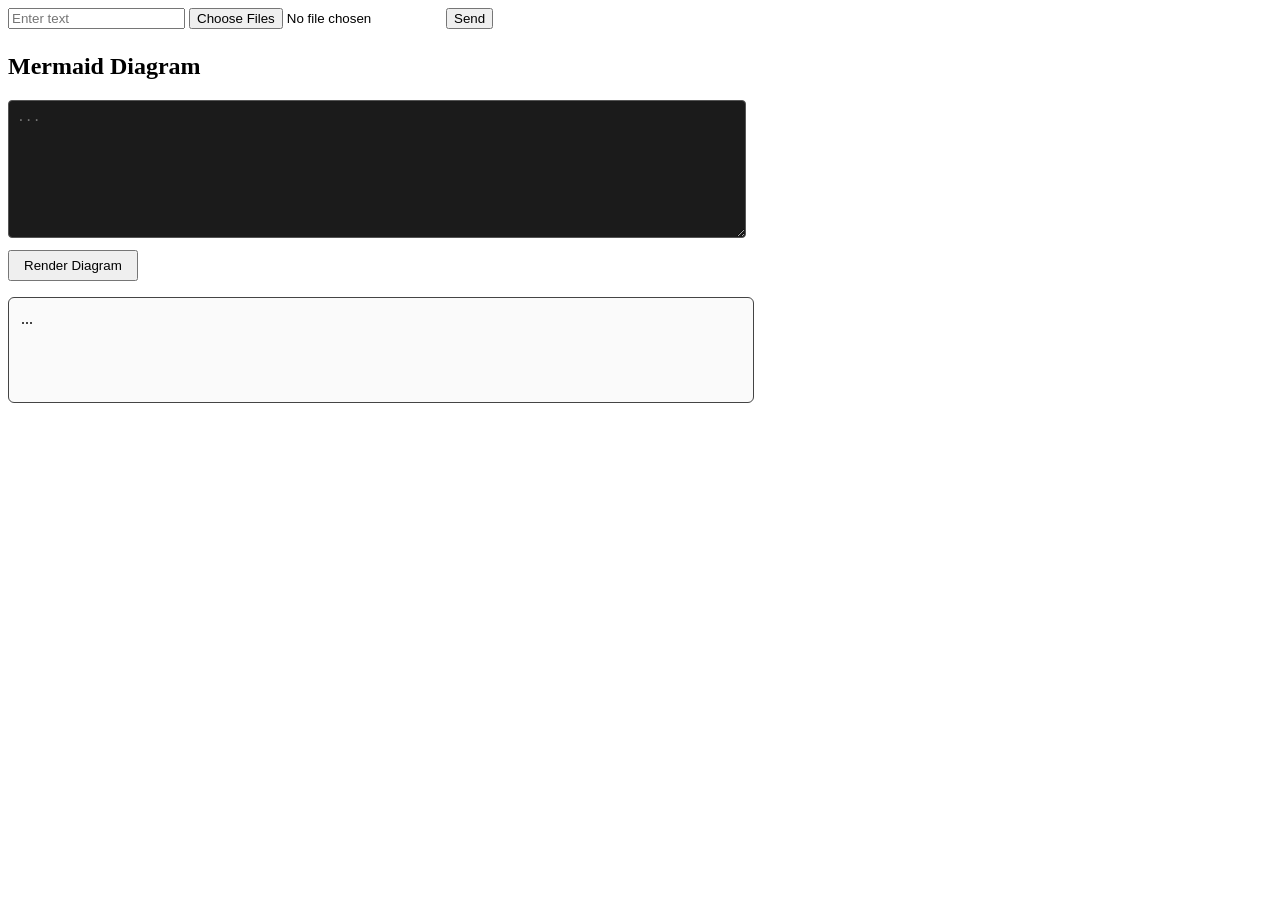
==== commit fef32f14: "mermaid code" ====
--- a/frontend/pages/index.html
+++ b/frontend/pages/index.html
@@ -1,601 +1,36 @@
 <!DOCTYPE html>
 <html lang="en">
 <head>
-  <meta charset="UTF-8">
-  <meta name="viewport" content="width=device-width, initial-scale=1.0">
-  <title>SatyaSethu - Next-Generation Workspace</title>
-  <meta name="description" content="SatyaSethu dark-theme glassmorphism web application interface.">
-
-  <!-- Inter typography -->
-  <link rel="preconnect" href="https://fonts.googleapis.com">
-  <link rel="preconnect" href="https://fonts.gstatic.com" crossorigin>
-  <link href="https://fonts.googleapis.com/css2?family=Inter:wght@300;400;500;600;700;800&display=swap" rel="stylesheet">
-
-  <!-- Stylesheet -->
-  <link rel="stylesheet" href="/css/style.css">
+    <meta charset="UTF-8">
+    <meta name="viewport" content="width=device-width, initial-scale=1.0">
+    <title>SSApp</title>
+    <link rel="stylesheet" href="../css/style.css">
 </head>
 <body>
 
-  <!-- The Glowing Background: 3 Large Circular Elements (Orbs) in deep warm tones with massive 120px CSS blur -->
-  <div class="glowing-background" aria-hidden="true">
-    <div class="orb orb-1-top-right"></div>
-    <div class="orb orb-2-bottom-left"></div>
-    <div class="orb orb-3-center"></div>
-  </div>
+    <form id="user-form">
+        <input type="text" id="text-input" placeholder="Enter text">
 
-  <!-- ====================================================================
-       SCREEN 1: SIGN-UP PAGE
-       ==================================================================== -->
-  <main id="screen-signup" class="app-screen active" aria-labelledby="signup-heading">
-    <div class="signup-box-wrapper">
-      <section class="glass-card signup-glass-box">
+        <input
+            type="file"
+            id="file-input"
+            name="files"
+            accept="application/pdf,application/vnd.openxmlformats-officedocument.presentationml.presentation,audio/*,video/*"
+            multiple>
 
-        <!-- Header: Title reading "SatyaSethu" centered at the top -->
-        <div class="signup-header">
-          <h1 id="signup-heading" class="signup-title">SatyaSethu</h1>
-          <p class="signup-tagline">Access your organization workspace &amp; tools</p>
-        </div>
+        <button type="submit">Send</button>
+    </form>
 
-        <!-- Stacked input fields: Email, Password, Organization, and Organization Password -->
-        <form id="signup-form" class="signup-form-stack" novalidate>
-          <div class="form-field">
-            <label for="input-email" class="form-label">Email</label>
-            <input 
-              type="email" 
-              id="input-email" 
-              name="email"
-              class="glass-input" 
-              placeholder="name@organization.com" 
-              required
-              autocomplete="email"
-            >
-          </div>
+    <div id="output"></div>
 
-          <div class="form-field">
-            <label for="input-password" class="form-label">Password</label>
-            <div class="password-input-wrapper">
-              <input 
-                type="password" 
-                id="input-password" 
-                name="password"
-                class="glass-input" 
-                placeholder="Create your secure password" 
-                required
-                autocomplete="new-password"
-              >
-              <button type="button" class="password-toggle-btn" data-target="input-password" aria-label="Toggle password visibility">
-                <svg class="eye-icon" viewBox="0 0 24 24" fill="none" stroke="currentColor" stroke-width="2" stroke-linecap="round" stroke-linejoin="round">
-                  <path d="M1 12s4-8 11-8 11 8 11 8-4 8-11 8-11-8-11-8z"></path>
-                  <circle cx="12" cy="12" r="3"></circle>
-                </svg>
-                <span class="toggle-text">Show</span>
-              </button>
-            </div>
-          </div>
+    <div id="mermaid-section">
+        <h2>Mermaid Diagram</h2>
+        <textarea id="mermaid-input" rows="8" placeholder="..."></textarea>
+        <button id="render-mermaid" type="button">Render Diagram</button>
+        <div id="mermaid-output" class="mini-box">...</div>
+    </div>
 
-          <div class="form-field">
-            <label for="input-org" class="form-label">Organization</label>
-            <input 
-              type="text" 
-              id="input-org" 
-              name="organization"
-              class="glass-input" 
-              placeholder="e.g. Acme Corp" 
-              required
-              autocomplete="organization"
-            >
-          </div>
-
-          <div class="form-field">
-            <label for="input-org-password" class="form-label">Organization Password</label>
-            <div class="password-input-wrapper">
-              <input 
-                type="password" 
-                id="input-org-password" 
-                name="org_password"
-                class="glass-input" 
-                placeholder="Enter organization access key" 
-                required
-              >
-              <button type="button" class="password-toggle-btn" data-target="input-org-password" aria-label="Toggle organization password visibility">
-                <svg class="eye-icon" viewBox="0 0 24 24" fill="none" stroke="currentColor" stroke-width="2" stroke-linecap="round" stroke-linejoin="round">
-                  <path d="M1 12s4-8 11-8 11 8 11 8-4 8-11 8-11-8-11-8z"></path>
-                  <circle cx="12" cy="12" r="3"></circle>
-                </svg>
-                <span class="toggle-text">Show</span>
-              </button>
-            </div>
-          </div>
-
-          <!-- Action: Full-width, vibrant orange "Sign UP" button at the bottom -->
-          <button type="submit" id="btn-submit-signup" class="btn-vibrant-signup">
-            <span>Sign UP</span>
-            <svg width="18" height="18" viewBox="0 0 24 24" fill="none" stroke="currentColor" stroke-width="2.2" stroke-linecap="round" stroke-linejoin="round">
-              <line x1="5" y1="12" x2="19" y2="12"></line>
-              <polyline points="12 5 19 12 12 19"></polyline>
-            </svg>
-          </button>
-        </form>
-
-      </section>
-    </div>
-  </main>
-
-
-  <!-- ====================================================================
-       SCREEN 2: PROJECTS DASHBOARD
-       ==================================================================== -->
-  <main id="screen-projects-dashboard" class="app-screen" aria-label="Projects Dashboard">
-    
-    <!-- Main Header: "SatyaSethu Engine" centered at the very top -->
-    <header class="dashboard-top-brand">
-      <div class="brand-engine-heading">
-        <span>SatyaSethu Engine</span>
-        <span class="brand-engine-badge">Active</span>
-      </div>
-    </header>
-
-    <!-- Top Section (Two Columns) -->
-    <section class="projects-top-section">
-      
-      <!-- Left Welcome Card (Wide): "Good Afternoon [Username]" -->
-      <div class="glass-card welcome-card-wide">
-        <h2 class="welcome-greeting-title" id="welcome-username-display">
-          Good Afternoon, <span id="username-text">User</span>
-        </h2>
-
-        <!-- Inside card at the bottom: "New Project" button on left & prominent time on right -->
-        <div class="welcome-card-bottom">
-          <button type="button" class="btn-new-project" id="btn-create-new-project">
-            <svg width="16" height="16" viewBox="0 0 24 24" fill="none" stroke="currentColor" stroke-width="2.5" stroke-linecap="round" stroke-linejoin="round">
-              <line x1="12" y1="5" x2="12" y2="19"></line>
-              <line x1="5" y1="12" x2="19" y2="12"></line>
-            </svg>
-            <span>New Project</span>
-          </button>
-
-          <!-- Prominent time display (e.g. "8:23 AM") -->
-          <div class="prominent-time-display" id="live-time-display">8:23 AM</div>
-        </div>
-      </div>
-
-      <!-- Right Org Card (Square) beside the welcome card -->
-      <div class="glass-card org-card-square">
-        <!-- Placeholder for [Organization Logo] centered -->
-        <div class="org-logo-placeholder" aria-label="Organization Logo placeholder">
-          <svg viewBox="0 0 24 24" fill="none" stroke="currentColor" stroke-width="2" stroke-linecap="round" stroke-linejoin="round">
-            <rect x="2" y="7" width="20" height="14" rx="2" ry="2"></rect>
-            <path d="M16 21V5a2 2 0 0 0-2-2h-4a2 2 0 0 0-2 2v16"></path>
-          </svg>
-        </div>
-        <!-- "Organization name" text below it -->
-        <div class="org-name-caption" id="org-card-name">Organization Name</div>
-        <div class="org-sub-meta">Workspace Hub</div>
-      </div>
-
-    </section>
-
-    <!-- Middle Section: Centered subheading "Pick up where you left off" -->
-    <section class="projects-middle-section">
-      <h3 class="subheading-continue">Pick up where you left off</h3>
-    </section>
-
-    <!-- Projects Grid (Bottom): CSS grid of smaller square glass cards -->
-    <section class="projects-grid" id="projects-grid-container" aria-label="Recent Projects">
-      
-      <!-- Card 1 -->
-      <div class="glass-card glass-card-interactive project-item-card" data-project="news-portal">
-        <div class="project-card-top">
-          <div class="project-icon-box">
-            <svg viewBox="0 0 24 24" fill="none" stroke="currentColor" stroke-width="2" stroke-linecap="round" stroke-linejoin="round">
-              <path d="M4 22h16a2 2 0 0 0 2-2V4a2 2 0 0 0-2-2H8a2 2 0 0 0-2 2v16a2 2 0 0 1-2 2Zm0 0a2 2 0 0 1-2-2v-9c0-1.1.9-2 2-2h2"></path>
-              <path d="M18 14h-8"></path>
-              <path d="M15 18h-5"></path>
-              <path d="M10 6h8v4h-8V6Z"></path>
-            </svg>
-          </div>
-          <span class="project-status-dot" title="Active"></span>
-        </div>
-        <div class="project-title-name">ai project name</div>
-        <div class="project-card-footer">
-          <span>Edited 2h ago</span>
-          <span>v1.4</span>
-        </div>
-      </div>
-
-      <!-- Card 2 -->
-      <div class="glass-card glass-card-interactive project-item-card" data-project="research-doc">
-        <div class="project-card-top">
-          <div class="project-icon-box">
-            <svg viewBox="0 0 24 24" fill="none" stroke="currentColor" stroke-width="2" stroke-linecap="round" stroke-linejoin="round">
-              <path d="M14 2H6a2 2 0 0 0-2 2v16a2 2 0 0 0 2 2h12a2 2 0 0 0 2-2V8z"></path>
-              <polyline points="14 2 14 8 20 8"></polyline>
-              <line x1="16" y1="13" x2="8" y2="13"></line>
-              <line x1="16" y1="17" x2="8" y2="17"></line>
-            </svg>
-          </div>
-          <span class="project-status-dot" title="Active"></span>
-        </div>
-        <div class="project-title-name">ai project name</div>
-        <div class="project-card-footer">
-          <span>Edited yesterday</span>
-          <span>v2.1</span>
-        </div>
-      </div>
-
-      <!-- Card 3 -->
-      <div class="glass-card glass-card-interactive project-item-card" data-project="deck-slides">
-        <div class="project-card-top">
-          <div class="project-icon-box">
-            <svg viewBox="0 0 24 24" fill="none" stroke="currentColor" stroke-width="2" stroke-linecap="round" stroke-linejoin="round">
-              <rect x="2" y="3" width="20" height="14" rx="2" ry="2"></rect>
-              <line x1="8" y1="21" x2="16" y2="21"></line>
-              <line x1="12" y1="17" x2="12" y2="21"></line>
-            </svg>
-          </div>
-          <span class="project-status-dot" title="Active"></span>
-        </div>
-        <div class="project-title-name">ai project name</div>
-        <div class="project-card-footer">
-          <span>Edited 3d ago</span>
-          <span>v0.8</span>
-        </div>
-      </div>
-
-      <!-- Card 4 -->
-      <div class="glass-card glass-card-interactive project-item-card" data-project="weather-feed">
-        <div class="project-card-top">
-          <div class="project-icon-box">
-            <svg viewBox="0 0 24 24" fill="none" stroke="currentColor" stroke-width="2" stroke-linecap="round" stroke-linejoin="round">
-              <path d="M17.5 19H9a7 7 0 1 1 6.71-9h1.79a4.5 4.5 0 1 1 0 9Z"></path>
-            </svg>
-          </div>
-          <span class="project-status-dot" title="Active"></span>
-        </div>
-        <div class="project-title-name">ai project name</div>
-        <div class="project-card-footer">
-          <span>Edited 5d ago</span>
-          <span>v1.0</span>
-        </div>
-      </div>
-
-      <!-- Final card in grid: large "+" symbol in center as creation button -->
-      <div class="glass-card project-item-create" id="btn-grid-create-card" role="button" tabindex="0" title="Create new project">
-        <div class="large-plus-symbol">
-          <svg viewBox="0 0 24 24" fill="none" stroke="currentColor" stroke-width="2.5" stroke-linecap="round" stroke-linejoin="round">
-            <line x1="12" y1="5" x2="12" y2="19"></line>
-            <line x1="5" y1="12" x2="19" y2="12"></line>
-          </svg>
-        </div>
-        <span class="create-card-caption">New Workspace</span>
-      </div>
-
-    </section>
-
-  </main>
-
-
-  <!-- ====================================================================
-       SCREEN 3: MAIN WORKSPACE (DASHBOARD WITH NAVBAR & 3-COLUMN LAYOUT)
-       ==================================================================== -->
-  <main id="screen-workspace" class="app-screen" aria-label="Main Workspace">
-    
-    <!-- ------------------------------------------------------------------
-         TOP NAVIGATION BAR (PINNED TO TOP OF WORKSPACE)
-         ------------------------------------------------------------------ -->
-    <header class="workspace-top-navbar">
-      <!-- Left side: Small brand icon/logo + inline horizontal links -->
-      <div class="navbar-left-group">
-        <div class="navbar-brand-link" id="nav-brand-home" role="button" tabindex="0" title="Return to Projects Dashboard">
-          <div class="navbar-brand-icon" aria-hidden="true">
-            <svg viewBox="0 0 24 24" fill="none" stroke="currentColor" stroke-width="2.4" stroke-linecap="round" stroke-linejoin="round">
-              <polygon points="12 2 2 7 12 12 22 7 12 2"></polygon>
-              <polyline points="2 17 12 22 22 17"></polyline>
-              <polyline points="2 12 12 17 22 12"></polyline>
-            </svg>
-          </div>
-          <span>SatyaSethu</span>
-        </div>
-
-        <!-- Inline horizontal text links: Overview, Workspace, Activity, and Help -->
-        <ul class="navbar-inline-links">
-          <li><button type="button" class="nav-inline-item-btn" id="nav-link-overview">Overview</button></li>
-          <li><button type="button" class="nav-inline-item-btn active" id="nav-link-workspace">Workspace</button></li>
-          <li><button type="button" class="nav-inline-item-btn" id="nav-link-activity">Activity</button></li>
-          <li><button type="button" class="nav-inline-item-btn" id="nav-link-help">Help</button></li>
-        </ul>
-      </div>
-
-      <!-- Right side: Small utility icons & pill-shaped user profile indicator -->
-      <div class="navbar-right-group">
-        <!-- Notifications Icon -->
-        <button type="button" class="nav-utility-btn" title="Notifications">
-          <svg viewBox="0 0 24 24" fill="none" stroke="currentColor" stroke-width="2" stroke-linecap="round" stroke-linejoin="round">
-            <path d="M18 8A6 6 0 0 0 6 8c0 7-3 9-3 9h18s-3-2-3-9"></path>
-            <path d="M13.73 21a2 2 0 0 1-3.46 0"></path>
-          </svg>
-          <span class="notif-badge-dot"></span>
-        </button>
-
-        <!-- Settings Icon -->
-        <button type="button" class="nav-utility-btn" title="Workspace Settings">
-          <svg viewBox="0 0 24 24" fill="none" stroke="currentColor" stroke-width="2" stroke-linecap="round" stroke-linejoin="round">
-            <circle cx="12" cy="12" r="3"></circle>
-            <path d="M19.4 15a1.65 1.65 0 0 0 .33 1.82l.06.06a2 2 0 0 1 0 2.83 2 2 0 0 1-2.83 0l-.06-.06a1.65 1.65 0 0 0-1.82-.33 1.65 1.65 0 0 0-1 1.51V21a2 2 0 0 1-2 2 2 2 0 0 1-2-2v-.09A1.65 1.65 0 0 0 9 19.4a1.65 1.65 0 0 0-1.82.33l-.06.06a2 2 0 0 1-2.83 0 2 2 0 0 1 0-2.83l.06-.06a1.65 1.65 0 0 0 .33-1.82 1.65 1.65 0 0 0-1.51-1H3a2 2 0 0 1-2-2 2 2 0 0 1 2-2h.09A1.65 1.65 0 0 0 4.6 9a1.65 1.65 0 0 0-.33-1.82l-.06-.06a2 2 0 0 1 0-2.83 2 2 0 0 1 2.83 0l.06.06a1.65 1.65 0 0 0 1.82.33H9a1.65 1.65 0 0 0 1-1.51V3a2 2 0 0 1 2-2 2 2 0 0 1 2 2v.09a1.65 1.65 0 0 0 1 1.51 1.65 1.65 0 0 0 1.82-.33l.06-.06a2 2 0 0 1 2.83 0 2 2 0 0 1 0 2.83l-.06.06a1.65 1.65 0 0 0-.33 1.82V9a1.65 1.65 0 0 0 1.51 1H21a2 2 0 0 1 2 2 2 2 0 0 1-2 2h-.09a1.65 1.65 0 0 0-1.51 1z"></path>
-          </svg>
-        </button>
-
-        <!-- Pill-shaped user profile indicator -->
-        <div class="navbar-profile-pill" id="btn-navbar-profile" title="Signed in user profile">
-          <div class="profile-avatar-circle" id="nav-user-initial">U</div>
-          <span class="profile-name-text" id="nav-user-name">User</span>
-          <span class="profile-status-indicator"></span>
-        </div>
-      </div>
-    </header>
-
-    <!-- ------------------------------------------------------------------
-         BELOW NAVBAR - 3-COLUMN CSS GRID LAYOUT
-         ------------------------------------------------------------------ -->
-    <div class="workspace-body-container">
-
-      <!-- COLUMN 1: LEFT SIDEBAR (NAVIGATION) -->
-      <aside class="workspace-left-sidebar" aria-label="Left Sidebar Navigation">
-        <nav class="glass-card nav-menu-card" aria-label="Workspace Modules">
-          <ul class="nav-menu-list">
-            <li>
-              <button type="button" class="nav-link-btn" data-nav="Chat History">
-                <svg viewBox="0 0 24 24" fill="none" stroke="currentColor" stroke-width="2" stroke-linecap="round" stroke-linejoin="round">
-                  <path d="M21 15a2 2 0 0 1-2 2H7l-4 4V5a2 2 0 0 1 2-2h14a2 2 0 0 1 2 2z"></path>
-                </svg>
-                <span>Chat History</span>
-              </button>
-            </li>
-            <li>
-              <button type="button" class="nav-link-btn" data-nav="Make pdf">
-                <svg viewBox="0 0 24 24" fill="none" stroke="currentColor" stroke-width="2" stroke-linecap="round" stroke-linejoin="round">
-                  <path d="M14 2H6a2 2 0 0 0-2 2v16a2 2 0 0 0 2 2h12a2 2 0 0 0 2-2V8z"></path>
-                  <polyline points="14 2 14 8 20 8"></polyline>
-                  <line x1="16" y1="13" x2="8" y2="13"></line>
-                  <line x1="16" y1="17" x2="8" y2="17"></line>
-                </svg>
-                <span>Make pdf</span>
-              </button>
-            </li>
-            <li>
-              <button type="button" class="nav-link-btn" data-nav="Color Pallete">
-                <svg viewBox="0 0 24 24" fill="none" stroke="currentColor" stroke-width="2" stroke-linecap="round" stroke-linejoin="round">
-                  <circle cx="13.5" cy="6.5" r=".5"></circle>
-                  <circle cx="17.5" cy="10.5" r=".5"></circle>
-                  <circle cx="8.5" cy="7.5" r=".5"></circle>
-                  <circle cx="6.5" cy="12.5" r=".5"></circle>
-                  <path d="M12 2C6.5 2 2 6.5 2 12s4.5 10 10 10c.926 0 1.648-.746 1.648-1.688 0-.437-.18-.835-.437-1.125-.29-.289-.438-.652-.438-1.125a1.64 1.64 0 0 1 1.668-1.668h1.996c3.051 0 5.555-2.503 5.555-5.554C21.965 6.012 17.461 2 12 2z"></path>
-                </svg>
-                <span>Color Pallete</span>
-              </button>
-            </li>
-            <li>
-              <button type="button" class="nav-link-btn" data-nav="Make ppt">
-                <svg viewBox="0 0 24 24" fill="none" stroke="currentColor" stroke-width="2" stroke-linecap="round" stroke-linejoin="round">
-                  <rect x="2" y="3" width="20" height="14" rx="2" ry="2"></rect>
-                  <line x1="8" y1="21" x2="16" y2="21"></line>
-                  <line x1="12" y1="17" x2="12" y2="21"></line>
-                </svg>
-                <span>Make ppt</span>
-              </button>
-            </li>
-            <li>
-              <button type="button" class="nav-link-btn" data-nav="Get weather">
-                <svg viewBox="0 0 24 24" fill="none" stroke="currentColor" stroke-width="2" stroke-linecap="round" stroke-linejoin="round">
-                  <path d="M17.5 19H9a7 7 0 1 1 6.71-9h1.79a4.5 4.5 0 1 1 0 9Z"></path>
-                </svg>
-                <span>Get weather</span>
-              </button>
-            </li>
-            <li>
-              <!-- "Make news" styled with distinct active state -->
-              <button type="button" class="nav-link-btn active-news" data-nav="Make news">
-                <svg viewBox="0 0 24 24" fill="none" stroke="currentColor" stroke-width="2" stroke-linecap="round" stroke-linejoin="round">
-                  <path d="M4 22h16a2 2 0 0 0 2-2V4a2 2 0 0 0-2-2H8a2 2 0 0 0-2 2v16a2 2 0 0 1-2 2Zm0 0a2 2 0 0 1-2-2v-9c0-1.1.9-2 2-2h2"></path>
-                  <path d="M18 14h-8"></path>
-                  <path d="M15 18h-5"></path>
-                  <path d="M10 6h8v4h-8V6Z"></path>
-                </svg>
-                <span>Make news</span>
-                <span class="active-indicator-dot" aria-label="Active indicator"></span>
-              </button>
-            </li>
-          </ul>
-        </nav>
-      </aside>
-
-      <!-- COLUMN 2: MAIN CONTENT AREA (CENTER WORKSPACE) -->
-      <section class="glass-card workspace-center-area" aria-label="Center Workspace">
-        
-        <!-- Scrollable Feed: Chat messages and Generated Preview Card -->
-        <div class="workspace-chat-feed" id="chat-feed-stream">
-
-          <!-- User Message: Align right. Modern chat bubble -->
-          <div class="chat-row-user">
-            <div class="chat-bubble-user">
-              Make a webpage for news and thing
-            </div>
-          </div>
-
-          <!-- System Response: Align left. With "SS ENGINE" badge -->
-          <div class="chat-row-system">
-            <div class="system-badge-meta">
-              <span class="badge-ss-engine">SS ENGINE</span>
-            </div>
-            <p class="system-text-line">
-              Sure here is the news webpage made after your color pallete and font choices
-            </p>
-
-            <!-- Generated Preview Card: Large nested glassmorphism card -->
-            <div class="generated-preview-card">
-              
-              <!-- Top header: "Daily News" on left, "Organization Name" + circular avatar on right -->
-              <header class="preview-card-header">
-                <div class="preview-brand-news">Daily News</div>
-                <div class="preview-org-meta">
-                  <span class="preview-org-name" id="preview-org-name-text">Organization Name</span>
-                  <div class="avatar-circle-placeholder" aria-label="Organization avatar placeholder">
-                    <svg viewBox="0 0 24 24" fill="none" stroke="currentColor" stroke-width="2" stroke-linecap="round" stroke-linejoin="round">
-                      <path d="M20 21v-2a4 4 0 0 0-4-4H8a4 4 0 0 0-4 4v2"></path>
-                      <circle cx="12" cy="7" r="4"></circle>
-                    </svg>
-                  </div>
-                </div>
-              </header>
-
-              <!-- Body: bold headline, large rectangular image placeholder with soft corners, two lines of caption text -->
-              <div class="preview-card-body">
-                <h3 class="preview-headline">
-                  Breakthrough in Autonomous Systems &amp; Neural Knowledge Networks
-                </h3>
-
-                <!-- Large rectangular placeholder for an image with soft corners -->
-                <div class="image-placeholder-rect" role="img" aria-label="Generated article image placeholder">
-                  <div class="image-icon-center">
-                    <svg width="22" height="22" viewBox="0 0 24 24" fill="none" stroke="currentColor" stroke-width="2" stroke-linecap="round" stroke-linejoin="round">
-                      <rect x="3" y="3" width="18" height="18" rx="2" ry="2"></rect>
-                      <circle cx="8.5" cy="8.5" r="1.5"></circle>
-                      <polyline points="21 15 16 10 5 21"></polyline>
-                    </svg>
-                  </div>
-                  <span class="image-box-text">Article Image Placeholder (1200 x 600)</span>
-                </div>
-
-                <!-- Two lines of caption text below it -->
-                <div class="preview-caption-lines">
-                  <p class="caption-line">
-                    Synthesized multi-source reporting: distributed computational clusters deploy real-time intelligence feeds across global communication nodes.
-                  </p>
-                  <p class="caption-line">
-                    Editorial styling dynamically harmonized with your organization's custom color palette, responsive glassmorphism hierarchy, and typography.
-                  </p>
-                </div>
-              </div>
-
-            </div>
-          </div>
-
-        </div>
-
-        <!-- Input Area (Bottom Center): Pinned to the bottom of the main content column -->
-        <div class="workspace-bottom-input-pinned">
-          <form id="workspace-pinned-form" class="input-bar-container">
-            <input 
-              type="text" 
-              id="workspace-query-input" 
-              class="wide-query-input" 
-              placeholder="What should we do today"
-              autocomplete="off"
-            >
-            <button type="submit" class="btn-square-plus" id="btn-workspace-submit" title="Send or add action">
-              <svg viewBox="0 0 24 24" fill="none" stroke="currentColor" stroke-width="2.5" stroke-linecap="round" stroke-linejoin="round">
-                <line x1="12" y1="5" x2="12" y2="19"></line>
-                <line x1="5" y1="12" x2="19" y2="12"></line>
-              </svg>
-            </button>
-          </form>
-        </div>
-
-      </section>
-
-      <!-- COLUMN 3: RIGHT SIDEBAR (TOOLBOX) -->
-      <aside class="workspace-right-sidebar" aria-label="Right Sidebar Toolbox">
-        <div class="glass-card toolbox-card">
-          
-          <!-- Glass card with the heading "Toolbox" -->
-          <div class="toolbox-heading">
-            <svg viewBox="0 0 24 24" fill="none" stroke="currentColor" stroke-width="2" stroke-linecap="round" stroke-linejoin="round">
-              <path d="M14.7 6.3a1 1 0 0 0 0 1.4l1.6 1.6a1 1 0 0 0 1.4 0l3.77-3.77a6 6 0 0 1-7.94 7.94l-6.91 6.91a2.12 2.12 0 0 1-3-3l6.91-6.91a6 6 0 0 1 7.94-7.94l-3.76 3.76z"></path>
-            </svg>
-            <span>Toolbox</span>
-          </div>
-
-          <!-- Vertical stack of uniform buttons/pills: "PPT", "Webpage", "Diagram", "Subtitle", "Document", and "Story" -->
-          <div class="toolbox-pills-list">
-            <button type="button" class="toolbox-pill" data-tool="PPT">
-              <div class="toolbox-pill-inner">
-                <svg viewBox="0 0 24 24" fill="none" stroke="currentColor" stroke-width="2" stroke-linecap="round" stroke-linejoin="round">
-                  <rect x="2" y="3" width="20" height="14" rx="2" ry="2"></rect>
-                  <line x1="8" y1="21" x2="16" y2="21"></line>
-                  <line x1="12" y1="17" x2="12" y2="21"></line>
-                </svg>
-                <span>PPT</span>
-              </div>
-              <span class="pill-chevron">&rarr;</span>
-            </button>
-
-            <button type="button" class="toolbox-pill" data-tool="Webpage">
-              <div class="toolbox-pill-inner">
-                <svg viewBox="0 0 24 24" fill="none" stroke="currentColor" stroke-width="2" stroke-linecap="round" stroke-linejoin="round">
-                  <circle cx="12" cy="12" r="10"></circle>
-                  <line x1="2" y1="12" x2="22" y2="12"></line>
-                  <path d="M12 2a15.3 15.3 0 0 1 4 10 15.3 15.3 0 0 1-4 10 15.3 15.3 0 0 1-4-10 15.3 15.3 0 0 1 4-10z"></path>
-                </svg>
-                <span>Webpage</span>
-              </div>
-              <span class="pill-chevron">&rarr;</span>
-            </button>
-
-            <button type="button" class="toolbox-pill" data-tool="Diagram">
-              <div class="toolbox-pill-inner">
-                <svg viewBox="0 0 24 24" fill="none" stroke="currentColor" stroke-width="2" stroke-linecap="round" stroke-linejoin="round">
-                  <rect x="3" y="3" width="6" height="6" rx="1"></rect>
-                  <rect x="15" y="15" width="6" height="6" rx="1"></rect>
-                  <path d="M9 6h6v9"></path>
-                </svg>
-                <span>Diagram</span>
-              </div>
-              <span class="pill-chevron">&rarr;</span>
-            </button>
-
-            <button type="button" class="toolbox-pill" data-tool="Subtitle">
-              <div class="toolbox-pill-inner">
-                <svg viewBox="0 0 24 24" fill="none" stroke="currentColor" stroke-width="2" stroke-linecap="round" stroke-linejoin="round">
-                  <rect x="2" y="4" width="20" height="16" rx="2"></rect>
-                  <path d="M7 15h4M15 15h2M7 11h2M13 11h4"></path>
-                </svg>
-                <span>Subtitle</span>
-              </div>
-              <span class="pill-chevron">&rarr;</span>
-            </button>
-
-            <button type="button" class="toolbox-pill" data-tool="Document">
-              <div class="toolbox-pill-inner">
-                <svg viewBox="0 0 24 24" fill="none" stroke="currentColor" stroke-width="2" stroke-linecap="round" stroke-linejoin="round">
-                  <path d="M14 2H6a2 2 0 0 0-2 2v16a2 2 0 0 0 2 2h12a2 2 0 0 0 2-2V8z"></path>
-                  <polyline points="14 2 14 8 20 8"></polyline>
-                  <line x1="16" y1="13" x2="8" y2="13"></line>
-                  <line x1="16" y1="17" x2="8" y2="17"></line>
-                </svg>
-                <span>Document</span>
-              </div>
-              <span class="pill-chevron">&rarr;</span>
-            </button>
-
-            <button type="button" class="toolbox-pill" data-tool="Story">
-              <div class="toolbox-pill-inner">
-                <svg viewBox="0 0 24 24" fill="none" stroke="currentColor" stroke-width="2" stroke-linecap="round" stroke-linejoin="round">
-                  <path d="M4 19.5A2.5 2.5 0 0 1 6.5 17H20"></path>
-                  <path d="M6.5 2H20v20H6.5A2.5 2.5 0 0 1 4 19.5v-15A2.5 2.5 0 0 1 6.5 2z"></path>
-                </svg>
-                <span>Story</span>
-              </div>
-              <span class="pill-chevron">&rarr;</span>
-            </button>
-          </div>
-
-        </div>
-      </aside>
-
-    </div>
-  </main>
-
-  <!-- Interactive JavaScript logic -->
-  <script src="/js/main.js"></script>
+    <script src="../js/mermaid.min.js"></script>
+    <script src="../js/main.js"></script>
 </body>
-</html>
+</html>
--- a/frontend/css/style.css
+++ b/frontend/css/style.css
@@ -0,0 +1,45 @@
+#mermaid-section {
+    margin-top: 24px;
+}
+
+#mermaid-input {
+    width: 100%;
+    max-width: 720px;
+    font-family: Consolas, Menlo, monospace;
+    font-size: 13px;
+    padding: 8px;
+    border: 1px solid #555;
+    border-radius: 4px;
+    background: #1b1b1b;
+    color: #eee;
+    resize: vertical;
+}
+
+#render-mermaid {
+    display: block;
+    margin: 8px 0 16px;
+    padding: 6px 14px;
+    cursor: pointer;
+}
+
+.mini-box {
+    border: 1px solid #444;
+    border-radius: 6px;
+    padding: 12px;
+    min-height: 80px;
+    background: #fafafa;
+    overflow: auto;
+    max-width: 720px;
+}
+
+.mini-box svg {
+    max-width: 100%;
+    height: auto;
+}
+
+.mermaid-error {
+    color: #c00;
+    font-family: Consolas, Menlo, monospace;
+    font-size: 13px;
+    white-space: pre-wrap;
+}
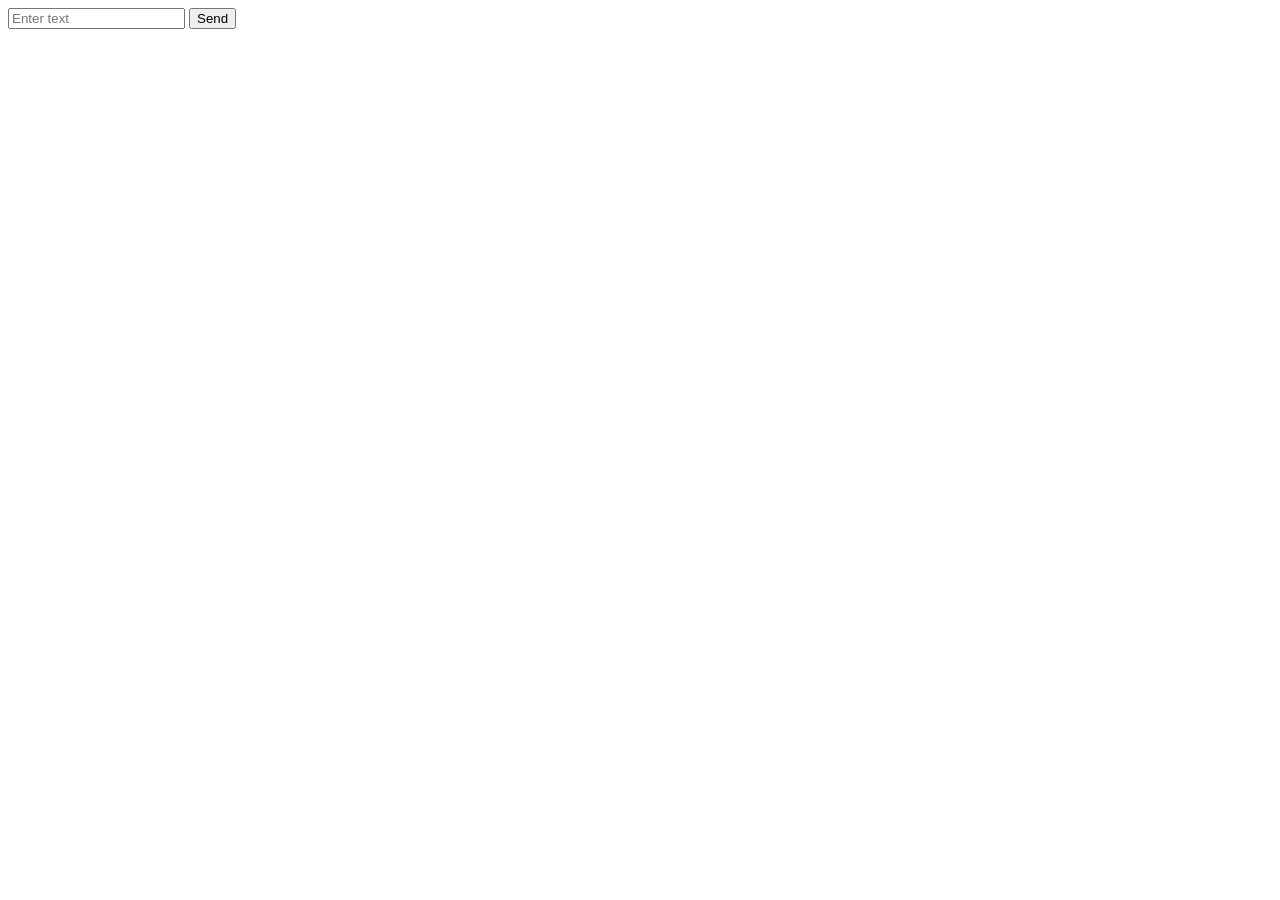
==== commit 6c510ada: "yes" ====
--- a/frontend/pages/index.html
+++ b/frontend/pages/index.html
@@ -4,33 +4,23 @@
     <meta charset="UTF-8">
     <meta name="viewport" content="width=device-width, initial-scale=1.0">
     <title>SSApp</title>
-    <link rel="stylesheet" href="../css/style.css">
+    <link rel="stylesheet" href="/css/style.css">
 </head>
 <body>
 
     <form id="user-form">
         <input type="text" id="text-input" placeholder="Enter text">
 
-        <input
-            type="file"
-            id="file-input"
-            name="files"
-            accept="application/pdf,application/vnd.openxmlformats-officedocument.presentationml.presentation,audio/*,video/*"
-            multiple>
+
 
         <button type="submit">Send</button>
     </form>
 
+    <div id="palette-container"></div>
+    <div id="sub-page"></div>
     <div id="output"></div>
+    <div id="query"></div>
 
-    <div id="mermaid-section">
-        <h2>Mermaid Diagram</h2>
-        <textarea id="mermaid-input" rows="8" placeholder="..."></textarea>
-        <button id="render-mermaid" type="button">Render Diagram</button>
-        <div id="mermaid-output" class="mini-box">...</div>
-    </div>
-
-    <script src="../js/mermaid.min.js"></script>
-    <script src="../js/main.js"></script>
+    <script src="/js/main.js"></script>
 </body>
 </html>
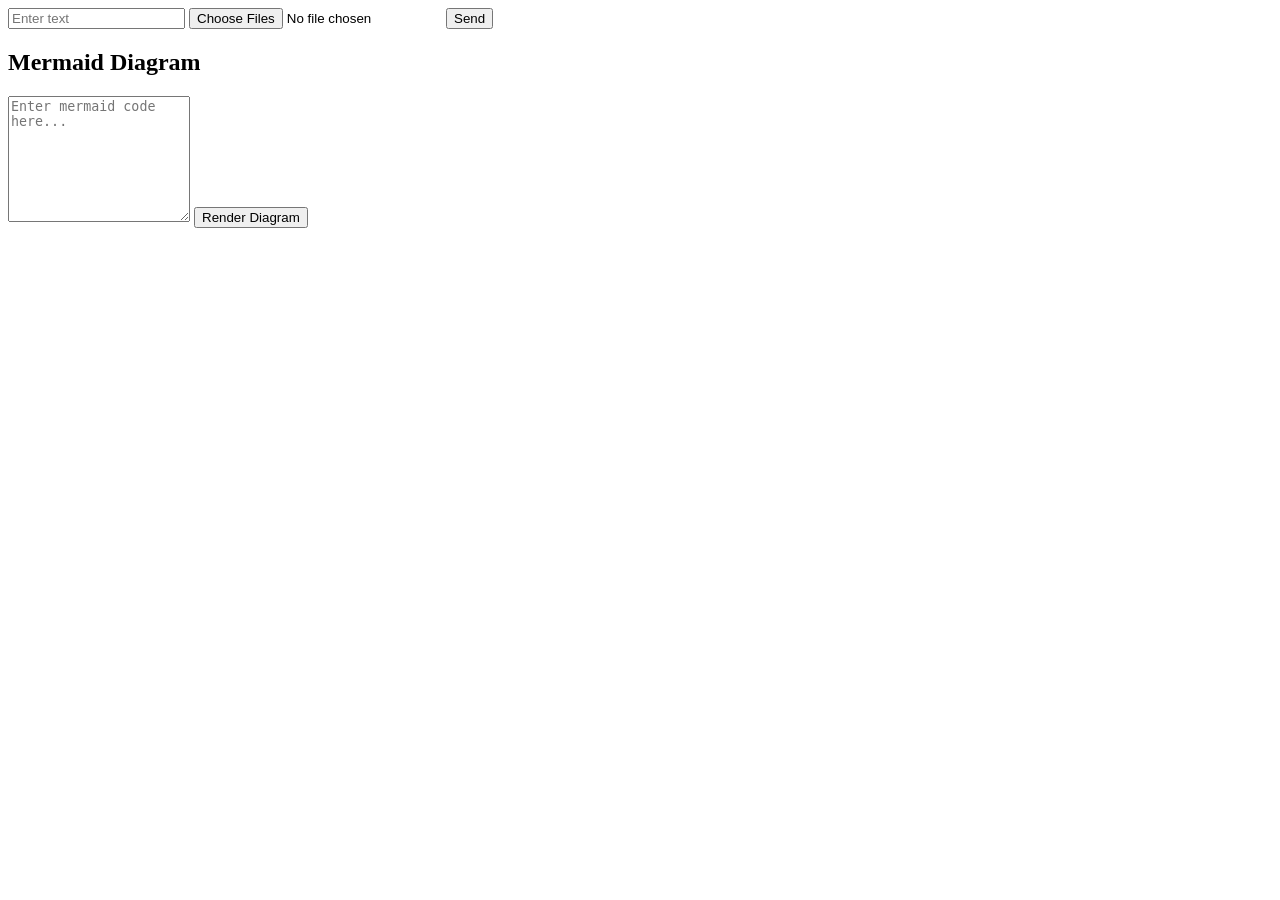
==== commit 82a7d7ee: "Merge test branch into dtest" ====
--- a/frontend/pages/index.html
+++ b/frontend/pages/index.html
@@ -4,6 +4,7 @@
     <meta charset="UTF-8">
     <meta name="viewport" content="width=device-width, initial-scale=1.0">
     <title>SSApp</title>
+    <link rel="icon" type="image/svg+xml" href="/assets/logo.svg" />
     <link rel="stylesheet" href="/css/style.css">
 </head>
 <body>
@@ -11,7 +12,12 @@
     <form id="user-form">
         <input type="text" id="text-input" placeholder="Enter text">
 
-
+        <input
+            type="file"
+            id="file-input"
+            name="files"
+            accept="application/pdf,application/vnd.openxmlformats-officedocument.presentationml.presentation,audio/*,video/*"
+            multiple>
 
         <button type="submit">Send</button>
     </form>
@@ -21,6 +27,14 @@
     <div id="output"></div>
     <div id="query"></div>
 
+    <div id="mermaid-section">
+        <h2>Mermaid Diagram</h2>
+        <textarea id="mermaid-input" rows="8" placeholder="Enter mermaid code here..."></textarea>
+        <button id="render-mermaid" type="button">Render Diagram</button>
+        <div id="mermaid-output" class="mini-box"></div>
+    </div>
+
+    <script src="/js/mermaid.min.js"></script>
     <script src="/js/main.js"></script>
 </body>
 </html>
